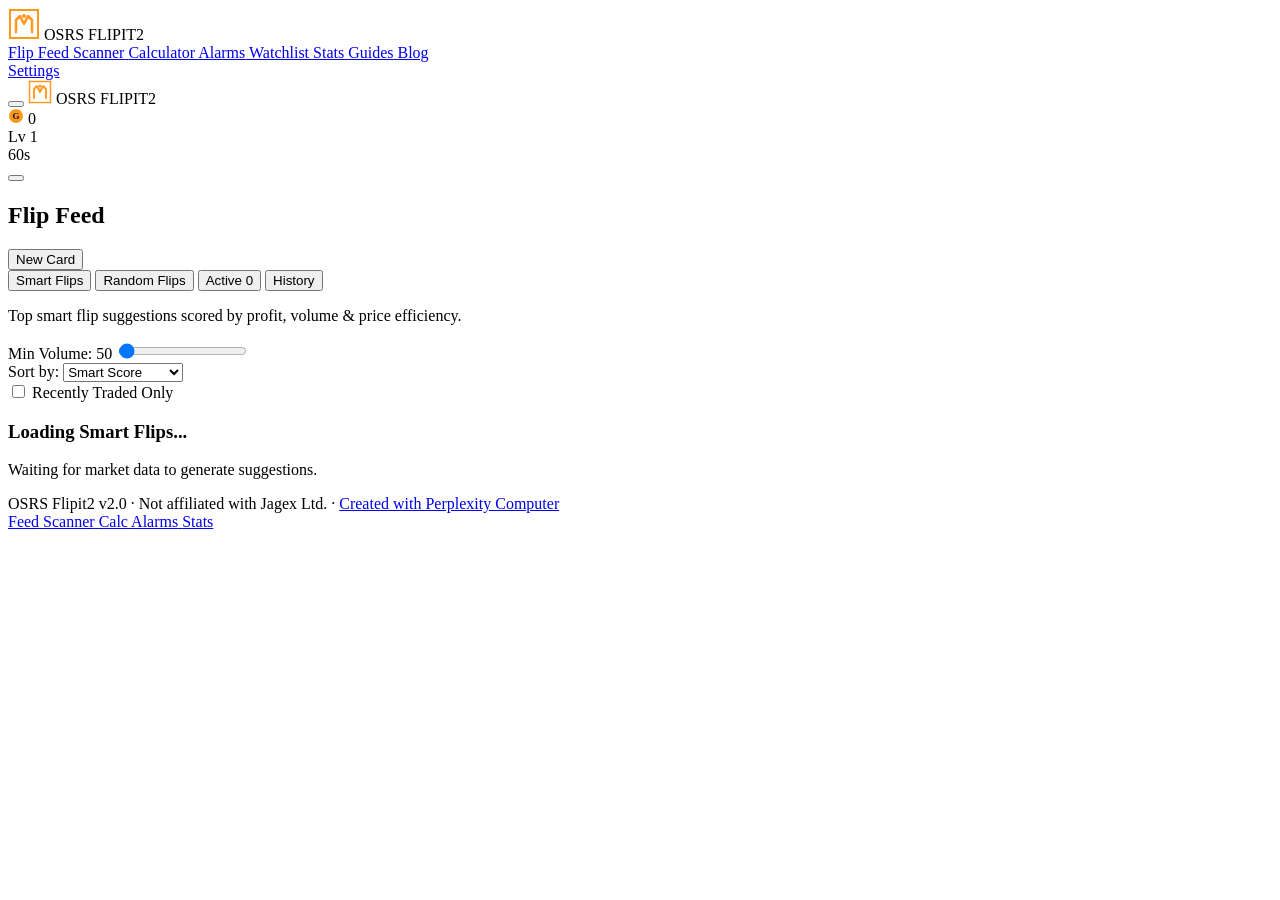
==== web/index.html @ 4b4b4e64 "feat: add Recently Traded filter + plugin/mobile responsive breakpoints (HTML/CSS)" ====
<!DOCTYPE html>
<html lang="en">
<head>
<!--
  ____                _           _ _         
 |  _ \ ___ _ __ _ __| | _____  _(_) |_ _   _ 
 | |_) / _ \ '__| '__| |/ _ \ \/ / | __| | | |
 |  __/  __/ |  | |  | |  __/>  <| | |_| |_| |
 |_|   \___|_|  |_|  |_|\___/_/\_\_|\__|\__, |
                                         |___/ 
  ____                            _            
 / ___|___  _ __ ___  _ __  _   _| |_ ___ _ __ 
| |   / _ \| '_ ` _ \| '_ \| | | | __/ _ \ '__|
| |__| (_) | | | | | | |_) | |_| | ||  __/ |   
 \____\___/|_| |_| |_| .__/ \__,_|\__\___|_|   
                      |_|                        
  Built with Perplexity Computer
  https://www.perplexity.ai/computer
-->
<meta charset="UTF-8">
<meta name="viewport" content="width=device-width, initial-scale=1.0">
<meta name="description" content="OSRS Flipit2 - Grand Exchange Flipping Companion for Old School RuneScape">
<meta name="creator" content="Perplexity Computer">
<title>OSRS Flipit2 — GE Flipping Companion</title>
<link rel="preconnect" href="https://fonts.googleapis.com">
<link rel="preconnect" href="https://fonts.gstatic.com" crossorigin>
<link href="https://fonts.googleapis.com/css2?family=Inter:wght@400;500;600;700&family=Oswald:wght@400;500;600;700&display=swap" rel="stylesheet">
<script src="https://cdn.jsdelivr.net/npm/chart.js@4.4.1/dist/chart.umd.min.js"></script>
<script src="https://unpkg.com/lucide@0.344.0/dist/umd/lucide.js"></script>
<link rel="stylesheet" href="./style.css">
<link rel="stylesheet" href="./new-features.css">
</head>
<body>
<!-- Sidebar -->
<aside class="sidebar" id="sidebar">
  <div class="sidebar-header">
    <svg class="logo-svg" viewBox="0 0 32 32" width="32" height="32" aria-label="OSRS Flipit2 Logo">
      <rect x="2" y="2" width="28" height="28" fill="none" stroke="#ff981f" stroke-width="2"/>
      <path d="M8 24V12l4-4 4 8 4-8 4 4v12" fill="none" stroke="#ff981f" stroke-width="2.5" stroke-linejoin="round" stroke-linecap="round"/>
      <circle cx="16" cy="8" r="2" fill="#ff981f"/>
    </svg>
    <span class="logo-text">OSRS FLIPIT2</span>
  </div>
  <nav class="sidebar-nav" id="sidebarNav">
    <a href="#cards" class="nav-item active" data-page="cards">
      <i data-lucide="clipboard-list"></i><span>Flip Feed</span>
    </a>
    <a href="#scanner" class="nav-item" data-page="scanner">
      <i data-lucide="scan-search"></i><span>Scanner</span>
    </a>
    <a href="#calculator" class="nav-item" data-page="calculator">
      <i data-lucide="calculator"></i><span>Calculator</span>
    </a>
    <a href="#alarms" class="nav-item" data-page="alarms">
      <i data-lucide="bell"></i><span>Alarms</span><span class="alarm-badge" id="alarmBadge" style="display:none">0</span>
    </a>
    <a href="#watchlist" class="nav-item" data-page="watchlist">
      <i data-lucide="star"></i><span>Watchlist</span>
    </a>
    <a href="#stats" class="nav-item" data-page="stats">
      <i data-lucide="bar-chart-3"></i><span>Stats</span>
    </a>
    <a href="#guides" class="nav-item" data-page="guides">
      <i data-lucide="book-open"></i><span>Guides</span>
    </a>
    <a href="#blog" class="nav-item" data-page="blog">
      <i data-lucide="newspaper"></i><span>Blog</span>
    </a>
    <div class="nav-spacer"></div>
    <a href="#settings" class="nav-item" data-page="settings">
      <i data-lucide="settings"></i><span>Settings</span>
    </a>
  </nav>
</aside>

<!-- Overlay for mobile sidebar -->
<div class="sidebar-overlay" id="sidebarOverlay"></div>

<!-- Main Content -->
<div class="main-wrapper">
  <!-- Header -->
  <header class="app-header" id="appHeader">
    <div class="header-left">
      <button class="header-btn sidebar-toggle" id="sidebarToggle" aria-label="Toggle sidebar">
        <i data-lucide="menu"></i>
      </button>
      <svg class="logo-svg-sm" viewBox="0 0 32 32" width="24" height="24" aria-label="Logo">
        <rect x="2" y="2" width="28" height="28" fill="none" stroke="#ff981f" stroke-width="2"/>
        <path d="M8 24V12l4-4 4 8 4-8 4 4v12" fill="none" stroke="#ff981f" stroke-width="2.5" stroke-linejoin="round" stroke-linecap="round"/>
        <circle cx="16" cy="8" r="2" fill="#ff981f"/>
      </svg>
      <span class="header-title">OSRS FLIPIT2</span>
    </div>
    <div class="header-right">
      <div class="gamification-bar">
        <div class="karma-badge" title="Karma Gold">
          <svg viewBox="0 0 16 16" width="16" height="16"><circle cx="8" cy="8" r="7" fill="#ff981f"/><text x="8" y="11" text-anchor="middle" font-size="9" font-weight="bold" fill="#0e0e0e">G</text></svg>
          <span id="headerKarmaGold">0</span>
        </div>
        <div class="level-badge" title="Level">
          <span class="level-label">Lv</span>
          <span id="headerLevel">1</span>
          <div class="mini-exp-bar"><div class="mini-exp-fill" id="headerExpFill" style="width:0%"></div></div>
        </div>
      </div>
      <!-- Pro/Free badge -->
      <div class="tier-badge" id="tierBadge" title="Account tier"></div>
      <div class="api-timer" id="apiTimer" title="Next API refresh">
        <i data-lucide="refresh-cw" class="spin-icon"></i>
        <span id="apiTimerText">60s</span>
      </div>
      <button class="header-btn auth-btn" id="authBtn" title="Account">
        <i data-lucide="user"></i>
      </button>
    </div>
  </header>

  <!-- Page Container -->
  <main class="page-container" id="pageContainer">

    <!-- FLIP FEED PAGE (was Task Cards) -->
    <section class="page" id="page-cards">
      <!-- Auth gate overlay -->
      <div class="feed-auth-gate" id="feedAuthGate" style="display:none">
        <div class="feed-auth-gate-inner">
          <i data-lucide="lock" class="gate-icon"></i>
          <h2>Login to Access Flip Feed</h2>
          <p>Create a free account to see Smart Flips and Random Flips.</p>
          <div class="gate-buttons">
            <button class="btn btn-primary" id="gateLoginBtn"><i data-lucide="log-in"></i> Login</button>
            <button class="btn btn-secondary" id="gateRegisterBtn"><i data-lucide="user-plus"></i> Register</button>
          </div>
          <p class="gate-note">All other features (Scanner, Calculator, Guides, Watchlist, etc.) are available without login.</p>
        </div>
      </div>

      <div class="page-header">
        <h1 class="page-title">Flip Feed</h1>
        <button class="btn btn-primary" id="newCardBtn"><i data-lucide="plus"></i> New Card</button>
      </div>
      <div class="feed-tabs" id="feedTabs">
        <button class="feed-tab active" data-tab="smart"><i data-lucide="sparkles"></i> Smart Flips</button>
        <button class="feed-tab" data-tab="random"><i data-lucide="shuffle"></i> Random Flips</button>
        <button class="feed-tab" data-tab="active"><i data-lucide="zap"></i> Active <span class="feed-tab-count" id="activeTabCount">0</span></button>
        <button class="feed-tab" data-tab="history"><i data-lucide="history"></i> History</button>
      </div>

      <!-- Smart Flips Panel -->
      <div class="feed-panel" id="feedSmart">
        <!-- Free tier usage bar -->
        <div class="free-tier-bar" id="smartFreeTierBar" style="display:none">
          <span id="smartFreeTierText">20/20 free cards remaining today</span>
          <span class="free-tier-refreshes" id="smartFreeRefreshesText"></span>
        </div>
        <div class="feed-panel-header">
          <p class="feed-panel-desc">Top smart flip suggestions scored by profit, volume &amp; price efficiency.</p>
        </div>
        <!-- Smart Flips Filter/Sort Bar -->
        <div class="smart-filter-bar" id="smartFilterBar">
          <div class="smart-filter-group">
            <label class="filter-label">Min Volume: <span id="smartVolumeVal">50</span></label>
            <input type="range" id="smartVolumeSlider" class="range-slider" min="0" max="5000" step="10" value="50">
          </div>
          <div class="smart-filter-group">
            <label class="filter-label">Sort by:</label>
            <select id="smartSortSelect" class="filter-select">
              <option value="score">Smart Score</option>
              <option value="afterTax">Highest Margin</option>
              <option value="roi">Highest ROI</option>
              <option value="volume">Highest Volume</option>
              <option value="buy">Lowest Buy-In</option>
              <option value="recent">Recently Traded</option>
            </select>
          </div>
          <div class="smart-filter-group filter-toggle-group">
            <label class="filter-toggle-label">
              <input type="checkbox" id="smartRecentlyTraded" class="filter-checkbox">
              <span class="filter-toggle-text"><i data-lucide="clock"></i> Recently Traded Only</span>
            </label>
          </div>
        </div>
        <div class="feed-cards-grid" id="smartFlipsGrid">
          <div class="empty-state" id="smartFlipsEmpty">
            <i data-lucide="sparkles" class="empty-icon"></i>
            <h3>Loading Smart Flips...</h3>
            <p>Waiting for market data to generate suggestions.</p>
          </div>
        </div>
        <!-- Free tier upgrade prompt -->
        <div class="upgrade-overlay" id="smartUpgradeOverlay" style="display:none">
          <div class="upgrade-prompt">
            <i data-lucide="lock"></i>
            <h3>Daily Limit Reached</h3>
            <p id="smartUpgradeText">You've viewed all your free cards for today.</p>
            <p class="upgrade-reset-text" id="smartResetText"></p>
            <button class="btn btn-primary" id="smartUpgradeBtn"><i data-lucide="crown"></i> Upgrade to Pro</button>
          </div>
        </div>
      </div>

      <!-- Random Flips Panel -->
      <div class="feed-panel" id="feedRandom" style="display:none">
        <!-- Free tier usage bar -->
        <div class="free-tier-bar" id="randomFreeTierBar" style="display:none">
          <span id="randomFreeTierText">20/20 free cards remaining today</span>
          <span class="free-tier-refreshes" id="randomFreeRefreshesText"></span>
        </div>
        <div class="feed-panel-header">
          <p class="feed-panel-desc">5 random profitable items — try your luck!</p>
          <button class="btn btn-secondary" id="shuffleRandomBtn"><i data-lucide="shuffle"></i> Shuffle</button>
        </div>
        <!-- Random Flips Volume Slider -->
        <div class="smart-filter-bar" id="randomFilterBar">
          <div class="smart-filter-group">
            <label class="filter-label">Min Volume: <span id="randomVolumeVal">0</span></label>
            <input type="range" id="randomVolumeSlider" class="range-slider" min="0" max="5000" step="10" value="0">
          </div>
        </div>
        <div class="feed-cards-grid" id="randomFlipsGrid">
          <div class="empty-state" id="randomFlipsEmpty">
            <i data-lucide="shuffle" class="empty-icon"></i>
            <h3>Loading Random Flips...</h3>
            <p>Waiting for market data.</p>
          </div>
        </div>
        <!-- Free tier upgrade prompt -->
        <div class="upgrade-overlay" id="randomUpgradeOverlay" style="display:none">
          <div class="upgrade-prompt">
            <i data-lucide="lock"></i>
            <h3>Daily Limit Reached</h3>
            <p id="randomUpgradeText">You've viewed all your free cards for today.</p>
            <p class="upgrade-reset-text" id="randomResetText"></p>
            <button class="btn btn-primary" id="randomUpgradeBtn"><i data-lucide="crown"></i> Upgrade to Pro</button>
          </div>
        </div>
      </div>

      <!-- Active Flips Panel -->
      <div class="feed-panel" id="feedActive" style="display:none">
        <div class="filter-bar" id="cardsFilterBar">
          <button class="filter-pill active" data-filter="all">All</button>
          <button class="filter-pill" data-filter="active">Active</button>
          <button class="filter-pill" data-filter="completed">Completed</button>
          <button class="filter-pill" data-filter="expired">Expired</button>
        </div>
        <div class="cards-grid" id="cardsGrid">
          <div class="empty-state" id="cardsEmpty">
            <i data-lucide="clipboard-list" class="empty-icon"></i>
            <h3>No Task Cards Yet</h3>
            <p>Create your first flip task card or pick a Smart Flip suggestion.</p>
            <button class="btn btn-primary" id="newCardBtnEmpty"><i data-lucide="plus"></i> Create Card</button>
          </div>
        </div>
      </div>

      <!-- History Panel -->
      <div class="feed-panel" id="feedHistory" style="display:none">
        <div class="history-summary" id="historySummary">
          <div class="history-kpi">
            <span class="history-kpi-label">Total Profit</span>
            <span class="history-kpi-value profit-text" id="histTotalProfit">0 GP</span>
          </div>
          <div class="history-kpi">
            <span class="history-kpi-label">Flips Done</span>
            <span class="history-kpi-value" id="histFlipsDone">0</span>
          </div>
          <div class="history-kpi">
            <span class="history-kpi-label">Avg ROI</span>
            <span class="history-kpi-value" id="histAvgROI">0%</span>
          </div>
          <div class="history-kpi">
            <span class="history-kpi-label">Total Tax Paid</span>
            <span class="history-kpi-value" id="histTotalTax">0 GP</span>
          </div>
          <div class="history-kpi">
            <span class="history-kpi-label">Best Flip</span>
            <span class="history-kpi-value profit-text" id="histBestFlip">—</span>
          </div>
          <div class="history-kpi">
            <span class="history-kpi-label">Karma Gold Earned</span>
            <span class="history-kpi-value" id="histKarmaGold">0</span>
          </div>
        </div>
        <div class="history-actions-bar">
          <button class="btn btn-danger btn-sm" id="clearHistoryBtn"><i data-lucide="trash-2"></i> Clear History</button>
        </div>
        <div class="history-list" id="historyList">
          <div class="empty-state" id="historyEmpty">
            <i data-lucide="history" class="empty-icon"></i>
            <h3>No History Yet</h3>
            <p>Complete a flip to see it here.</p>
          </div>
        </div>
      </div>
    </section>

    <!-- ITEM DETAIL PAGE (full-page) -->
    <section class="page" id="page-itemdetail" style="display:none">
      <div class="itemdetail-header">
        <button class="btn btn-secondary itemdetail-back" id="itemDetailBackBtn"><i data-lucide="arrow-left"></i> Back</button>
        <div class="itemdetail-title-row">
          <img id="itemDetailPageIcon" src="" alt="" class="itemdetail-icon" onerror="this.style.display='none'">
          <div>
            <h1 class="itemdetail-name" id="itemDetailPageName">Item Name</h1>
            <span class="itemdetail-members-badge" id="itemDetailMembersBadge"></span>
          </div>
        </div>
        <div class="itemdetail-header-actions">
          <div class="refresh-btn-wrap">
            <button class="btn btn-secondary" id="itemDetailRefreshBtn"><i data-lucide="refresh-cw"></i> Refresh</button>
            <span class="refresh-countdown" id="itemDetailRefreshCountdown" style="display:none"></span>
          </div>
        </div>
      </div>

      <div class="itemdetail-body">
        <!-- Key stats grid -->
        <div class="itemdetail-stats-grid" id="itemDetailStatsGrid">
          <div class="itemdetail-stat">
            <span class="itemdetail-stat-label">Best Buy-In</span>
            <span class="itemdetail-stat-value price-buy" id="itemDetailBuy">—</span>
          </div>
          <div class="itemdetail-stat">
            <span class="itemdetail-stat-label">Possible Sell</span>
            <span class="itemdetail-stat-value price-sell" id="itemDetailSell">—</span>
          </div>
          <div class="itemdetail-stat">
            <span class="itemdetail-stat-label">After Tax</span>
            <span class="itemdetail-stat-value" id="itemDetailAfterTax">—</span>
          </div>
          <div class="itemdetail-stat">
            <span class="itemdetail-stat-label">ROI%</span>
            <span class="itemdetail-stat-value" id="itemDetailROI">—</span>
          </div>
          <div class="itemdetail-stat">
            <span class="itemdetail-stat-label">Buy Limit</span>
            <span class="itemdetail-stat-value" id="itemDetailLimit">—</span>
          </div>
          <div class="itemdetail-stat">
            <span class="itemdetail-stat-label">Max Profit</span>
            <span class="itemdetail-stat-value profit-text" id="itemDetailMaxProfit">—</span>
          </div>
          <div class="itemdetail-stat">
            <span class="itemdetail-stat-label">High Alch</span>
            <span class="itemdetail-stat-value" id="itemDetailHighAlch">—</span>
          </div>
          <div class="itemdetail-stat">
            <span class="itemdetail-stat-label">Margin</span>
            <span class="itemdetail-stat-value" id="itemDetailMargin">—</span>
          </div>
        </div>

        <!-- Trend indicators -->
        <div class="itemdetail-trends" id="itemDetailTrends">
          <div class="trend-card">
            <span class="trend-card-label">1-Day Trend</span>
            <span class="trend-card-value" id="itemDetail1dTrend">—</span>
          </div>
          <div class="trend-card">
            <span class="trend-card-label">7-Day Trend</span>
            <span class="trend-card-value" id="itemDetail7dTrend"><span class="text-muted">Loading...</span></span>
          </div>
        </div>

        <!-- Chart -->
        <div class="itemdetail-chart-card card">
          <div class="itemdetail-chart-header">
            <h3>Price History (7 Days)</h3>
            <div class="chart-legend">
              <span class="chart-legend-dot" style="background:#00ff00"></span> Buy
              <span class="chart-legend-dot" style="background:#ff4444; margin-left:12px"></span> Sell
            </div>
          </div>
          <div class="itemdetail-chart-wrap">
            <canvas id="itemDetailChart"></canvas>
          </div>
        </div>

        <!-- Action buttons -->
        <div class="itemdetail-actions">
          <button class="btn btn-primary itemdetail-action-btn" id="itemDetailFlipBtn"><i data-lucide="zap"></i> Flip It</button>
          <button class="btn btn-secondary itemdetail-action-btn" id="itemDetailWatchBtn"><i data-lucide="star"></i> Add to Watchlist</button>
          <button class="btn btn-secondary itemdetail-action-btn" id="itemDetailCalcBtn"><i data-lucide="calculator"></i> Calculator</button>
        </div>
      </div>
    </section>

    <!-- SCANNER PAGE -->
    <section class="page" id="page-scanner" style="display:none">
      <div class="page-header">
        <h1 class="page-title">Market Scanner <span id="scannerItemCount" class="item-count"></span></h1>
      </div>
      <div class="scanner-controls">
        <div class="search-box">
          <i data-lucide="search"></i>
          <input type="text" id="scannerSearch" placeholder="Search items...">
        </div>
        <div class="filter-bar" id="scannerFilterBar">
          <button class="filter-pill active" data-filter="all">All</button>
          <button class="filter-pill" data-filter="best-margins">Best Margins</button>
          <button class="filter-pill" data-filter="high-volume">High Volume</button>
          <button class="filter-pill" data-filter="recently-traded">Recently Traded</button>
          <button class="filter-pill" data-filter="f2p">F2P</button>
          <button class="filter-pill" data-filter="members">Members</button>
        </div>
      </div>
      <div class="table-container">
        <table class="data-table" id="scannerTable">
          <thead>
            <tr>
              <th></th>
              <th class="sortable" data-sort="name">Name <i data-lucide="chevrons-up-down"></i></th>
              <th class="sortable" data-sort="buy">Best Buy-In <i data-lucide="chevrons-up-down"></i></th>
              <th class="sortable" data-sort="sell">Possible Sell <i data-lucide="chevrons-up-down"></i></th>
              <th class="sortable" data-sort="margin">Margin <i data-lucide="chevrons-up-down"></i></th>
              <th class="sortable" data-sort="afterTax">After Tax <i data-lucide="chevrons-up-down"></i></th>
              <th class="sortable" data-sort="roi">ROI% <i data-lucide="chevrons-up-down"></i></th>
              <th class="sortable" data-sort="volume">Volume <i data-lucide="chevrons-up-down"></i></th>
              <th>Actions</th>
            </tr>
          </thead>
          <tbody id="scannerBody">
          </tbody>
        </table>
        <div class="skeleton-loader" id="scannerSkeleton">
          <div class="skeleton-row"></div><div class="skeleton-row"></div><div class="skeleton-row"></div>
          <div class="skeleton-row"></div><div class="skeleton-row"></div><div class="skeleton-row"></div>
          <div class="skeleton-row"></div><div class="skeleton-row"></div><div class="skeleton-row"></div>
          <div class="skeleton-row"></div>
        </div>
      </div>
      <button class="btn btn-secondary load-more" id="scannerLoadMore" style="display:none">Load More</button>
    </section>

    <!-- CALCULATOR PAGE -->
    <section class="page" id="page-calculator" style="display:none">
      <div class="page-header">
        <h1 class="page-title">GE Tax Calculator</h1>
      </div>
      <div class="calc-layout">
        <div class="calc-inputs card">
          <h3>Input</h3>
          <div class="form-group">
            <label>Item Search</label>
            <div class="search-box">
              <i data-lucide="search"></i>
              <input type="text" id="calcItemSearch" placeholder="Search item..." autocomplete="off">
            </div>
            <div class="autocomplete-dropdown" id="calcAutocomplete"></div>
          </div>
          <div class="form-group">
            <label>Buy Price (GP)</label>
            <input type="number" id="calcBuyPrice" placeholder="0" class="form-input">
          </div>
          <div class="form-group">
            <label>Sell Price (GP)</label>
            <input type="number" id="calcSellPrice" placeholder="0" class="form-input">
          </div>
          <div class="form-group">
            <label>Quantity</label>
            <input type="number" id="calcQuantity" placeholder="1" value="1" class="form-input">
          </div>
          <button class="btn btn-primary calc-btn" id="calcBtn">Calculate</button>
        </div>
        <div class="calc-results card" id="calcResults">
          <h3>Results</h3>
          <div class="result-grid">
            <div class="result-item"><span class="result-label">Tax per unit</span><span class="result-value" id="resTaxUnit">—</span></div>
            <div class="result-item"><span class="result-label">Gross margin</span><span class="result-value" id="resGrossMargin">—</span></div>
            <div class="result-item"><span class="result-label">Net profit/unit</span><span class="result-value" id="resNetUnit">—</span></div>
            <div class="result-item"><span class="result-label">Total profit</span><span class="result-value" id="resTotalProfit">—</span></div>
            <div class="result-item"><span class="result-label">Total tax</span><span class="result-value" id="resTotalTax">—</span></div>
            <div class="result-item"><span class="result-label">ROI%</span><span class="result-value" id="resROI">—</span></div>
            <div class="result-item"><span class="result-label">Break-even sell</span><span class="result-value" id="resBreakeven">—</span></div>
            <div class="result-item"><span class="result-label">GE Buy Limit</span><span class="result-value" id="resBuyLimit">—</span></div>
            <div class="result-item"><span class="result-label">Max profit at limit</span><span class="result-value" id="resMaxProfit">—</span></div>
          </div>
        </div>
      </div>
    </section>

    <!-- ALARMS PAGE -->
    <section class="page" id="page-alarms" style="display:none">
      <div class="page-header">
        <h1 class="page-title">Buy Limit Alarms</h1>
        <button class="btn btn-secondary" id="clearAllAlarms">Clear All</button>
      </div>
      <div class="alarms-list" id="alarmsList">
        <div class="empty-state" id="alarmsEmpty">
          <i data-lucide="bell-off" class="empty-icon"></i>
          <h3>No Active Alarms</h3>
          <p>Set a buy limit alarm on any Task Card to track when you can flip again.</p>
        </div>
      </div>
    </section>

    <!-- WATCHLIST PAGE -->
    <section class="page" id="page-watchlist" style="display:none">
      <div class="page-header">
        <h1 class="page-title">Watchlist</h1>
        <button class="btn btn-primary" id="addWatchlistBtn"><i data-lucide="plus"></i> Add Item</button>
      </div>
      <div class="watchlist-grid" id="watchlistGrid">
        <div class="empty-state" id="watchlistEmpty">
          <i data-lucide="star" class="empty-icon"></i>
          <h3>Watchlist Empty</h3>
          <p>Add items from the Scanner to track their prices.</p>
        </div>
      </div>
    </section>

    <!-- STATS PAGE -->
    <section class="page" id="page-stats" style="display:none">
      <div class="page-header">
        <h1 class="page-title">Stats &amp; Gamification</h1>
      </div>
      <div class="stats-kpi-grid" id="statsKPIs">
        <div class="kpi-card">
          <span class="kpi-label">Total Profit</span>
          <span class="kpi-value" id="statTotalProfit">0 GP</span>
        </div>
        <div class="kpi-card">
          <span class="kpi-label">Avg ROI</span>
          <span class="kpi-value" id="statAvgROI">0%</span>
        </div>
        <div class="kpi-card">
          <span class="kpi-label">Flips Done</span>
          <span class="kpi-value" id="statFlipsDone">0</span>
        </div>
        <div class="kpi-card">
          <span class="kpi-label">Tax Paid</span>
          <span class="kpi-value" id="statTaxPaid">0 GP</span>
        </div>
        <div class="kpi-card">
          <span class="kpi-label">Session Time</span>
          <span class="kpi-value" id="statSessionTime">0m</span>
        </div>
        <div class="kpi-card">
          <span class="kpi-label">Profit/Hour</span>
          <span class="kpi-value" id="statProfitHour">0 GP</span>
        </div>
      </div>
      <div class="stats-gamification">
        <div class="card gamification-card">
          <h3>Gamification</h3>
          <div class="gamification-stats">
            <div class="gami-stat">
              <svg viewBox="0 0 16 16" width="24" height="24"><circle cx="8" cy="8" r="7" fill="#ff981f"/><text x="8" y="11" text-anchor="middle" font-size="9" font-weight="bold" fill="#0e0e0e">G</text></svg>
              <div>
                <span class="gami-label">Karma Gold</span>
                <span class="gami-value" id="statKarmaGold">0</span>
              </div>
            </div>
            <div class="gami-stat">
              <i data-lucide="swords" class="gami-icon"></i>
              <div>
                <span class="gami-label">Level</span>
                <span class="gami-value" id="statLevel">1 — Novice</span>
              </div>
            </div>
            <div class="gami-stat">
              <i data-lucide="sparkles" class="gami-icon"></i>
              <div>
                <span class="gami-label">Total EXP</span>
                <span class="gami-value" id="statTotalExp">0</span>
              </div>
            </div>
            <div class="gami-stat">
              <i data-lucide="check-square" class="gami-icon"></i>
              <div>
                <span class="gami-label">Cards Completed</span>
                <span class="gami-value" id="statCardsCompleted">0</span>
              </div>
            </div>
          </div>
          <div class="exp-bar-large">
            <div class="exp-bar-label">EXP to next level: <span id="statExpNext">200</span></div>
            <div class="exp-bar-track"><div class="exp-bar-fill" id="statExpFill" style="width:0%"></div></div>
          </div>
        </div>
      </div>
      <div class="stats-chart-section card">
        <h3>Profit Over Time</h3>
        <canvas id="profitChart" height="250"></canvas>
      </div>
    </section>

    <!-- GUIDES PAGE -->
    <section class="page" id="page-guides" style="display:none">
      <div class="page-header">
        <h1 class="page-title">Flipping Guides</h1>
      </div>
      <div class="guides-tabs">
        <button class="filter-pill active" data-guide="101">Flipping 101</button>
        <button class="filter-pill" data-guide="first">Your First Flip</button>
        <button class="filter-pill" data-guide="limits">Buy Limits</button>
        <button class="filter-pill" data-guide="advanced">Advanced Tips</button>
      </div>
      <div class="guide-content card" id="guideContent"></div>
    </section>

    <!-- BLOG PAGE -->
    <section class="page" id="page-blog" style="display:none">
      <div class="page-header">
        <h1 class="page-title">Blog</h1>
      </div>
      <div class="blog-list" id="blogList">
        <div class="empty-state" id="blogEmpty">
          <i data-lucide="newspaper" class="empty-icon"></i>
          <h3>No Posts Yet</h3>
          <p>Check back soon for flipping tips and market analysis.</p>
        </div>
      </div>
      <div class="blog-post-view" id="blogPostView" style="display:none">
        <button class="btn btn-secondary blog-back" id="blogBackBtn"><i data-lucide="arrow-left"></i> Back</button>
        <article class="blog-article card" id="blogArticle"></article>
      </div>
    </section>

    <!-- ADMIN PAGE -->
    <section class="page" id="page-admin" style="display:none">
      <div class="page-header">
        <h1 class="page-title">Admin Dashboard</h1>
      </div>
      <div class="admin-auth" id="adminAuth">
        <div class="card admin-login-card">
          <h3>Admin Access</h3>
          <div class="form-group">
            <label>Password</label>
            <input type="password" id="adminPassword" class="form-input" placeholder="Enter admin password">
          </div>
          <button class="btn btn-primary" id="adminLoginBtn">Login</button>
          <p class="admin-error" id="adminError" style="display:none">Incorrect password.</p>
        </div>
      </div>
      <div class="admin-panel" id="adminPanel" style="display:none">
        <!-- Free Tier Config -->
        <div class="card admin-editor" style="margin-bottom:24px">
          <h3>Free Tier Config</h3>
          <div class="admin-freetier-grid">
            <div class="form-group">
              <label>Daily Card Limit (free users)</label>
              <input type="number" id="adminDailyLimit" class="form-input" value="20" min="1" max="1000">
            </div>
            <div class="form-group">
              <label>Refreshes per Window</label>
              <input type="number" id="adminRefreshesPerWindow" class="form-input" value="2" min="1" max="100">
            </div>
            <div class="form-group">
              <label>Refresh Window (hours)</label>
              <input type="number" id="adminRefreshWindowHours" class="form-input" value="4" min="1" max="24">
            </div>
          </div>
          <button class="btn btn-primary" id="adminSaveFreeTierBtn"><i data-lucide="save"></i> Save Config</button>
        </div>
        <div class="admin-editor card">
          <h3>Blog Post Editor</h3>
          <div class="form-group">
            <label>Title</label>
            <input type="text" id="adminPostTitle" class="form-input" placeholder="Post title...">
          </div>
          <div class="admin-editor-layout">
            <div class="form-group admin-textarea-group">
              <label>Markdown Content</label>
              <textarea id="adminPostContent" class="form-textarea" placeholder="Write your post in Markdown..."></textarea>
            </div>
            <div class="form-group admin-preview-group">
              <label>Preview</label>
              <div class="admin-preview card" id="adminPreview"></div>
            </div>
          </div>
          <div class="admin-actions">
            <button class="btn btn-primary" id="adminPublishBtn"><i data-lucide="send"></i> Publish</button>
            <button class="btn btn-secondary" id="adminClearBtn">Clear</button>
          </div>
        </div>
        <div class="admin-posts card">
          <h3>Published Posts</h3>
          <div id="adminPostsList"></div>
        </div>
      </div>
    </section>

    <!-- SETTINGS PAGE -->
    <section class="page" id="page-settings" style="display:none">
      <div class="page-header">
        <h1 class="page-title">Settings</h1>
      </div>
      <div class="settings-sections">
        <div class="card settings-section">
          <h3>Profile</h3>
          <div class="form-group">
            <label>Display Name</label>
            <input type="text" id="settingsName" class="form-input" placeholder="Adventurer">
          </div>
        </div>
        <div class="card settings-section">
          <h3>RuneLite Integration</h3>
          <div class="form-group">
            <label>API Key</label>
            <div class="api-key-row">
              <input type="text" id="settingsApiKey" class="form-input" readonly placeholder="Click Generate">
              <button class="btn btn-secondary" id="generateApiKey">Generate</button>
            </div>
          </div>
        </div>
        <div class="card settings-section">
          <h3>Gamification</h3>
          <div class="settings-info-grid">
            <span>Karma Gold:</span><span id="settingsKarma">0</span>
            <span>Total EXP:</span><span id="settingsExp">0</span>
            <span>Level:</span><span id="settingsLevel">1 — Novice</span>
          </div>
        </div>
        <div class="card settings-section">
          <h3>Appearance</h3>
          <p class="text-muted">RuneScape dark theme — always on. The way Gielinor was meant to be seen.</p>
        </div>
        <div class="card settings-section">
          <h3>Data</h3>
          <div class="settings-btn-row">
            <button class="btn btn-secondary" id="exportJsonBtn">Export JSON</button>
            <button class="btn btn-secondary" id="exportCsvBtn">Export CSV</button>
            <button class="btn btn-secondary" id="importBtn">Import</button>
            <button class="btn btn-danger" id="clearAllBtn">Clear All</button>
          </div>
          <input type="file" id="importFileInput" style="display:none" accept=".json">
        </div>
        <div class="card settings-section">
          <h3>About</h3>
          <p class="text-muted">OSRS Flipit2 v2.0 — Grand Exchange Flipping Companion</p>
        </div>
      </div>
    </section>
  </main>

  <!-- Footer -->
  <footer class="app-footer">
    OSRS Flipit2 v2.0 · Not affiliated with Jagex Ltd. · <a href="https://www.perplexity.ai/computer" target="_blank" rel="noopener noreferrer">Created with Perplexity Computer</a>
  </footer>
</div>

<!-- MODALS -->

<!-- New Card Modal -->
<div class="modal-overlay" id="newCardModal" style="display:none">
  <div class="modal">
    <div class="modal-header">
      <h2>New Task Card</h2>
      <button class="modal-close" id="closeNewCardModal"><i data-lucide="x"></i></button>
    </div>
    <div class="modal-body">
      <div class="form-group">
        <label>Item Search</label>
        <div class="search-box">
          <i data-lucide="search"></i>
          <input type="text" id="cardItemSearch" placeholder="Search item..." autocomplete="off">
        </div>
        <div class="autocomplete-dropdown" id="cardAutocomplete"></div>
      </div>
      <div class="modal-item-info" id="cardItemInfo" style="display:none">
        <img id="cardItemIcon" src="" alt="" class="item-icon-lg">
        <div>
          <div class="item-name-lg" id="cardItemName"></div>
          <div class="item-limit-info" id="cardItemLimit"></div>
        </div>
      </div>
      <div class="form-row">
        <div class="form-group">
          <label>Buy Price (GP)</label>
          <input type="number" id="cardBuyPrice" class="form-input" placeholder="0">
        </div>
        <div class="form-group">
          <label>Sell Price (GP)</label>
          <input type="number" id="cardSellPrice" class="form-input" placeholder="0">
        </div>
      </div>
      <div class="form-row">
        <div class="form-group">
          <label>Quantity</label>
          <input type="number" id="cardQuantity" class="form-input" placeholder="1" value="1">
        </div>
        <div class="form-group">
          <label>Timer</label>
          <select id="cardTimer" class="form-input">
            <option value="15">15 minutes</option>
            <option value="30" selected>30 minutes</option>
            <option value="60">1 hour</option>
            <option value="120">2 hours</option>
            <option value="240">4 hours</option>
            <option value="custom">Custom</option>
          </select>
        </div>
      </div>
      <div class="form-group" id="customTimerGroup" style="display:none">
        <label>Custom Timer (minutes)</label>
        <input type="number" id="cardCustomTimer" class="form-input" placeholder="60">
      </div>
      <div class="card-preview-stats">
        <div class="preview-stat"><span>Gold Needed:</span><span id="cardGoldNeeded">0 GP</span></div>
        <div class="preview-stat"><span>Est. Profit (after tax):</span><span id="cardEstProfit" class="profit-text">0 GP</span></div>
        <div class="preview-stat"><span>ROI:</span><span id="cardEstROI">0%</span></div>
      </div>
    </div>
    <div class="modal-footer">
      <button class="btn btn-secondary" id="cancelNewCard">Cancel</button>
      <button class="btn btn-primary" id="createCardBtn">Create Card</button>
    </div>
  </div>
</div>

<!-- Watchlist Add Modal -->
<div class="modal-overlay" id="watchlistModal" style="display:none">
  <div class="modal">
    <div class="modal-header">
      <h2>Add to Watchlist</h2>
      <button class="modal-close" id="closeWatchlistModal"><i data-lucide="x"></i></button>
    </div>
    <div class="modal-body">
      <div class="form-group">
        <label>Item Search</label>
        <div class="search-box">
          <i data-lucide="search"></i>
          <input type="text" id="watchlistItemSearch" placeholder="Search item..." autocomplete="off">
        </div>
        <div class="autocomplete-dropdown" id="watchlistAutocomplete"></div>
      </div>
    </div>
    <div class="modal-footer">
      <button class="btn btn-secondary" id="cancelWatchlist">Cancel</button>
      <button class="btn btn-primary" id="addWatchlistConfirm">Add</button>
    </div>
  </div>
</div>

<!-- Auth Modal -->
<div class="modal-overlay" id="authModal" style="display:none">
  <div class="modal">
    <div class="modal-header">
      <h2 id="authModalTitle">Login</h2>
      <button class="modal-close" id="closeAuthModal"><i data-lucide="x"></i></button>
    </div>
    <div class="modal-body">
      <div class="auth-tabs">
        <button class="filter-pill active" id="authLoginTab">Login</button>
        <button class="filter-pill" id="authRegisterTab">Register</button>
      </div>
      <div id="authLoginForm">
        <div class="form-group">
          <label>Username</label>
          <input type="text" id="loginUsername" class="form-input" placeholder="Username">
        </div>
        <div class="form-group">
          <label>Password</label>
          <input type="password" id="loginPassword" class="form-input" placeholder="Password">
        </div>
        <button class="btn btn-primary auth-submit" id="loginBtn">Login</button>
      </div>
      <div id="authRegisterForm" style="display:none">
        <div class="form-group">
          <label>Username</label>
          <input type="text" id="registerUsername" class="form-input" placeholder="Username">
        </div>
        <div class="form-group">
          <label>Password</label>
          <input type="password" id="registerPassword" class="form-input" placeholder="Password">
        </div>
        <button class="btn btn-primary auth-submit" id="registerBtn">Register</button>
      </div>
      <div class="auth-divider"><span>or</span></div>
      <button class="btn btn-secondary auth-guest" id="guestBtn">Continue as Guest</button>
    </div>
  </div>
</div>

<!-- Toast Container -->
<div class="toast-container" id="toastContainer"></div>

<!-- Mobile Bottom Nav -->
<nav class="mobile-nav" id="mobileNav">
  <a href="#cards" class="mobile-nav-item active" data-page="cards">
    <i data-lucide="clipboard-list"></i><span>Feed</span>
  </a>
  <a href="#scanner" class="mobile-nav-item" data-page="scanner">
    <i data-lucide="scan-search"></i><span>Scanner</span>
  </a>
  <a href="#calculator" class="mobile-nav-item" data-page="calculator">
    <i data-lucide="calculator"></i><span>Calc</span>
  </a>
  <a href="#alarms" class="mobile-nav-item" data-page="alarms">
    <i data-lucide="bell"></i><span>Alarms</span>
    <span class="alarm-badge mobile-alarm-badge" id="mobileAlarmBadge" style="display:none">0</span>
  </a>
  <a href="#stats" class="mobile-nav-item" data-page="stats">
    <i data-lucide="bar-chart-3"></i><span>Stats</span>
  </a>
</nav>

<script src="./app.js"></script>
</body>
</html>
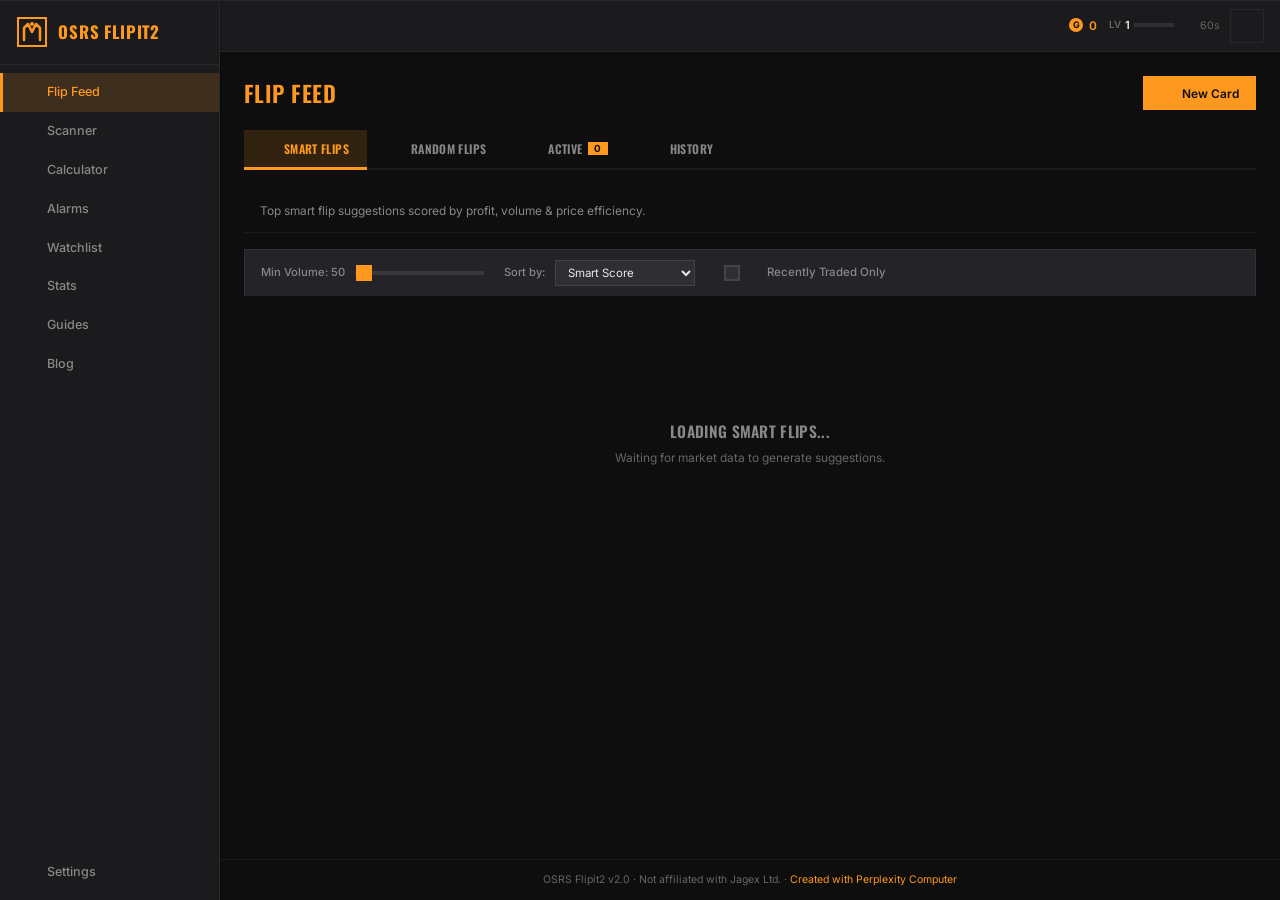
==== commit 6b5de5d1: "feat: add Recently Traded filter + plugin/mobile responsive breakpoints" ====
--- a/web/index.html
+++ b/web/index.html
@@ -4,7 +4,7 @@
 <!--
   ____                _           _ _         
  |  _ \ ___ _ __ _ __| | _____  _(_) |_ _   _ 
- | |_) / _ \ '__| '__| |/ _ \ \/ / | __| | | |
+ | |_) / _ \/ '__| '__| |/ _ \ \/ / | __| | | |
  |  __/  __/ |  | |  | |  __/>  <| | |_| |_| |
  |_|   \___|_|  |_|  |_|\___/_/\_\_|\__|\__, |
                                          |___/ 
--- a/web/style.css
+++ b/web/style.css
@@ -0,0 +1,1791 @@
+/* OSRS Flipit2 — Complete Stylesheet */
+/* OSRS RuneLite Dark Theme */
+
+/* ========== RESET & BASE ========== */
+*, *::before, *::after { box-sizing: border-box; margin: 0; padding: 0; }
+
+:root {
+  --bg: #0e0e0e;
+  --surface: #1b1b1e;
+  --surface-2: #242428;
+  --surface-3: #2e2e33;
+  --surface-4: #38383e;
+  --gold: #ff981f;
+  --gold-dim: #cc7a19;
+  --gold-glow: rgba(255, 152, 31, 0.15);
+  --green: #00ff00;
+  --green-dim: #00cc00;
+  --red: #ff4444;
+  --red-dim: #cc3636;
+  --blue: #5dadec;
+  --cyan: #00d4ff;
+  --cyan-glow: rgba(0, 212, 255, 0.15);
+  --text: #b5b5b5;
+  --text-muted: #888888;
+  --text-bright: #e8e8e8;
+  --text-dim: #666666;
+  --border: rgba(255,255,255,0.06);
+  --border-strong: rgba(255,255,255,0.1);
+  --shadow-bevel: inset 0 1px 0 rgba(255,255,255,0.05), 0 1px 3px rgba(0,0,0,0.3);
+  --shadow-card: inset 0 1px 0 rgba(255,255,255,0.05), 0 2px 8px rgba(0,0,0,0.4);
+  --shadow-modal: 0 8px 32px rgba(0,0,0,0.6);
+  --radius: 0px;
+  --sidebar-w: 220px;
+  --header-h: 52px;
+  --mobile-nav-h: 56px;
+  --font-body: 'Inter', system-ui, -apple-system, sans-serif;
+  --font-display: 'Oswald', 'Inter', system-ui, sans-serif;
+  --transition: 180ms ease;
+}
+
+html {
+  font-size: 14px;
+  -webkit-font-smoothing: antialiased;
+  -moz-osx-font-smoothing: grayscale;
+}
+
+body {
+  font-family: var(--font-body);
+  background: var(--bg);
+  color: var(--text);
+  line-height: 1.5;
+  overflow: hidden;
+  height: 100vh;
+  display: flex;
+}
+
+a { color: var(--gold); text-decoration: none; }
+a:hover { color: var(--text-bright); }
+
+img { max-width: 100%; display: block; }
+
+input, select, textarea, button { font-family: inherit; font-size: inherit; }
+
+h1, h2, h3, h4 {
+  font-family: var(--font-display);
+  color: var(--text-bright);
+  font-weight: 600;
+  text-transform: uppercase;
+  letter-spacing: 0.02em;
+}
+
+.text-muted { color: var(--text-muted); }
+.profit-text { color: var(--green); }
+.loss-text { color: var(--red); }
+
+/* ========== SCROLLBAR ========== */
+::-webkit-scrollbar { width: 6px; height: 6px; }
+::-webkit-scrollbar-track { background: var(--surface); }
+::-webkit-scrollbar-thumb { background: var(--surface-3); border-radius: 0; }
+::-webkit-scrollbar-thumb:hover { background: var(--surface-4); }
+
+/* ========== SIDEBAR ========== */
+.sidebar {
+  width: var(--sidebar-w);
+  height: 100vh;
+  background: var(--surface);
+  border-right: 1px solid var(--border);
+  display: flex;
+  flex-direction: column;
+  flex-shrink: 0;
+  z-index: 100;
+  box-shadow: var(--shadow-bevel);
+  overflow-y: auto;
+}
+
+.sidebar-header {
+  padding: 16px;
+  display: flex;
+  align-items: center;
+  gap: 10px;
+  border-bottom: 1px solid var(--border);
+}
+
+.logo-text {
+  font-family: var(--font-display);
+  font-size: 1.2rem;
+  font-weight: 700;
+  color: var(--gold);
+  text-transform: uppercase;
+  letter-spacing: 0.05em;
+}
+
+.sidebar-nav {
+  flex: 1;
+  display: flex;
+  flex-direction: column;
+  padding: 8px 0;
+}
+
+.nav-item {
+  display: flex;
+  align-items: center;
+  gap: 10px;
+  padding: 10px 16px;
+  color: var(--text-muted);
+  font-size: 0.9rem;
+  font-weight: 500;
+  transition: all var(--transition);
+  border-left: 3px solid transparent;
+  position: relative;
+}
+
+.nav-item:hover {
+  color: var(--text-bright);
+  background: var(--surface-2);
+}
+
+.nav-item.active {
+  color: var(--gold);
+  background: var(--gold-glow);
+  border-left-color: var(--gold);
+}
+
+.nav-item svg, .nav-item i { width: 18px; height: 18px; flex-shrink: 0; }
+
+.nav-spacer { flex: 1; }
+
+.alarm-badge {
+  background: var(--red);
+  color: #fff;
+  font-size: 0.7rem;
+  font-weight: 700;
+  padding: 1px 5px;
+  border-radius: 0;
+  margin-left: auto;
+  min-width: 18px;
+  text-align: center;
+}
+
+.sidebar-overlay {
+  display: none;
+  position: fixed;
+  inset: 0;
+  background: rgba(0,0,0,0.6);
+  z-index: 99;
+}
+
+/* ========== MAIN WRAPPER ========== */
+.main-wrapper {
+  flex: 1;
+  display: flex;
+  flex-direction: column;
+  height: 100vh;
+  overflow: hidden;
+  min-width: 0;
+}
+
+/* ========== HEADER ========== */
+.app-header {
+  height: var(--header-h);
+  background: var(--surface);
+  border-bottom: 1px solid var(--border);
+  display: flex;
+  align-items: center;
+  justify-content: space-between;
+  padding: 0 16px;
+  flex-shrink: 0;
+  box-shadow: var(--shadow-bevel);
+  z-index: 50;
+}
+
+.header-left {
+  display: flex;
+  align-items: center;
+  gap: 10px;
+}
+
+.header-title {
+  font-family: var(--font-display);
+  font-size: 1.1rem;
+  font-weight: 700;
+  color: var(--gold);
+  text-transform: uppercase;
+  letter-spacing: 0.05em;
+  display: none;
+}
+
+.logo-svg-sm { display: none; }
+
+.header-right {
+  display: flex;
+  align-items: center;
+  gap: 12px;
+}
+
+.header-btn {
+  background: none;
+  border: 1px solid var(--border);
+  color: var(--text-muted);
+  width: 34px;
+  height: 34px;
+  display: flex;
+  align-items: center;
+  justify-content: center;
+  cursor: pointer;
+  transition: all var(--transition);
+  border-radius: var(--radius);
+}
+
+.header-btn:hover { color: var(--text-bright); border-color: var(--border-strong); background: var(--surface-2); }
+
+.header-btn svg, .header-btn i { width: 18px; height: 18px; }
+
+.sidebar-toggle { display: none; }
+
+.gamification-bar {
+  display: flex;
+  align-items: center;
+  gap: 12px;
+}
+
+.karma-badge {
+  display: flex;
+  align-items: center;
+  gap: 5px;
+  font-size: 0.85rem;
+  font-weight: 600;
+  color: var(--gold);
+}
+
+.level-badge {
+  display: flex;
+  align-items: center;
+  gap: 4px;
+  font-size: 0.8rem;
+  color: var(--text-muted);
+  position: relative;
+}
+
+.level-label {
+  font-weight: 600;
+  color: var(--text-dim);
+  font-size: 0.7rem;
+  text-transform: uppercase;
+}
+
+.level-badge > span:last-of-type { color: var(--text-bright); font-weight: 600; }
+
+.mini-exp-bar {
+  width: 40px;
+  height: 4px;
+  background: var(--surface-3);
+  overflow: hidden;
+  border-radius: 0;
+}
+
+.mini-exp-fill {
+  height: 100%;
+  background: var(--gold);
+  transition: width 0.5s ease;
+}
+
+.api-timer {
+  display: flex;
+  align-items: center;
+  gap: 4px;
+  font-size: 0.75rem;
+  color: var(--text-dim);
+}
+
+.api-timer svg, .api-timer i { width: 12px; height: 12px; }
+
+.spin-icon { animation: spin 2s linear infinite; }
+@keyframes spin { to { transform: rotate(360deg); } }
+
+/* ========== PAGE CONTAINER ========== */
+.page-container {
+  flex: 1;
+  overflow-y: auto;
+  overscroll-behavior: contain;
+  padding: 24px;
+}
+
+.page { animation: fadeIn 0.2s ease; }
+@keyframes fadeIn { from { opacity: 0; } to { opacity: 1; } }
+
+.page-header {
+  display: flex;
+  align-items: center;
+  justify-content: space-between;
+  margin-bottom: 20px;
+  flex-wrap: wrap;
+  gap: 12px;
+}
+
+.page-title {
+  font-size: 1.6rem;
+  color: var(--gold);
+}
+
+.item-count {
+  font-size: 0.9rem;
+  color: var(--text-muted);
+  font-weight: 400;
+}
+
+/* ========== BUTTONS ========== */
+.btn {
+  display: inline-flex;
+  align-items: center;
+  gap: 6px;
+  padding: 8px 16px;
+  font-size: 0.85rem;
+  font-weight: 600;
+  border: 1px solid var(--border);
+  cursor: pointer;
+  transition: all var(--transition);
+  border-radius: var(--radius);
+  white-space: nowrap;
+}
+
+.btn svg, .btn i { width: 16px; height: 16px; }
+
+.btn-primary {
+  background: var(--gold);
+  color: #0e0e0e;
+  border-color: var(--gold);
+}
+.btn-primary:hover { background: var(--gold-dim); border-color: var(--gold-dim); }
+
+.btn-secondary {
+  background: var(--surface-2);
+  color: var(--text);
+  border-color: var(--border-strong);
+}
+.btn-secondary:hover { background: var(--surface-3); color: var(--text-bright); }
+
+.btn-danger {
+  background: var(--red-dim);
+  color: #fff;
+  border-color: var(--red);
+}
+.btn-danger:hover { background: var(--red); }
+
+.btn-sm { padding: 4px 10px; font-size: 0.78rem; }
+
+.btn-icon {
+  width: 30px;
+  height: 30px;
+  padding: 0;
+  display: inline-flex;
+  align-items: center;
+  justify-content: center;
+  background: var(--surface-2);
+  border: 1px solid var(--border);
+  color: var(--text-muted);
+  cursor: pointer;
+  transition: all var(--transition);
+  border-radius: var(--radius);
+}
+.btn-icon:hover { color: var(--text-bright); background: var(--surface-3); }
+.btn-icon svg { width: 16px; height: 16px; }
+
+/* ========== CARDS ========== */
+.card {
+  background: var(--surface);
+  border: 1px solid var(--border);
+  box-shadow: var(--shadow-card);
+  padding: 20px;
+  border-radius: var(--radius);
+}
+
+.card h3 {
+  font-size: 1rem;
+  margin-bottom: 16px;
+  color: var(--gold);
+}
+
+/* ========== FILTER PILLS ========== */
+.filter-bar {
+  display: flex;
+  flex-wrap: wrap;
+  gap: 6px;
+  margin-bottom: 16px;
+}
+
+.filter-pill {
+  padding: 6px 14px;
+  font-size: 0.8rem;
+  font-weight: 600;
+  background: var(--surface-2);
+  color: var(--text-muted);
+  border: 1px solid var(--border);
+  cursor: pointer;
+  transition: all var(--transition);
+  border-radius: var(--radius);
+}
+.filter-pill:hover { color: var(--text-bright); background: var(--surface-3); }
+.filter-pill.active { background: var(--gold); color: #0e0e0e; border-color: var(--gold); }
+
+/* ========== FEED TABS ========== */
+.feed-tabs {
+  display: flex;
+  gap: 4px;
+  margin-bottom: 20px;
+  border-bottom: 2px solid var(--border);
+  padding-bottom: 0;
+}
+
+.feed-tab {
+  display: inline-flex;
+  align-items: center;
+  gap: 6px;
+  padding: 10px 18px;
+  font-size: 0.85rem;
+  font-weight: 600;
+  font-family: var(--font-display);
+  text-transform: uppercase;
+  letter-spacing: 0.03em;
+  background: transparent;
+  color: var(--text-muted);
+  border: none;
+  border-bottom: 3px solid transparent;
+  cursor: pointer;
+  transition: all var(--transition);
+  margin-bottom: -2px;
+  white-space: nowrap;
+}
+
+.feed-tab:hover {
+  color: var(--text-bright);
+  background: var(--surface-2);
+}
+
+.feed-tab.active {
+  color: var(--gold);
+  border-bottom-color: var(--gold);
+  background: var(--gold-glow);
+}
+
+.feed-tab svg, .feed-tab i {
+  width: 16px;
+  height: 16px;
+}
+
+.feed-tab-count {
+  font-family: var(--font-body);
+  font-size: 0.7rem;
+  font-weight: 700;
+  background: var(--gold);
+  color: #0e0e0e;
+  padding: 1px 6px;
+  min-width: 18px;
+  text-align: center;
+}
+
+.feed-panel {
+  animation: fadeIn 0.2s ease;
+}
+
+.feed-panel-header {
+  display: flex;
+  align-items: center;
+  justify-content: space-between;
+  margin-bottom: 16px;
+  gap: 12px;
+  flex-wrap: wrap;
+}
+
+.feed-panel-desc {
+  color: var(--text-muted);
+  font-size: 0.85rem;
+}
+
+/* ========== FEED SUGGESTION CARDS ========== */
+.feed-cards-grid {
+  display: grid;
+  grid-template-columns: repeat(auto-fill, minmax(260px, 1fr));
+  gap: 16px;
+}
+
+.feed-card {
+  background: var(--surface);
+  border: 2px solid var(--gold-dim);
+  box-shadow: var(--shadow-card), 0 0 12px var(--gold-glow);
+  padding: 18px;
+  border-radius: var(--radius);
+  position: relative;
+  transition: all var(--transition);
+  min-height: 200px;
+  display: flex;
+  flex-direction: column;
+  cursor: pointer;
+}
+
+.feed-card:hover {
+  border-color: var(--gold);
+  box-shadow: var(--shadow-card), 0 0 24px var(--gold-glow);
+  transform: translateY(-2px);
+}
+
+.feed-card.random-card {
+  border-color: rgba(0, 212, 255, 0.5);
+  box-shadow: var(--shadow-card), 0 0 12px var(--cyan-glow);
+}
+
+.feed-card.random-card:hover {
+  border-color: var(--cyan);
+  box-shadow: var(--shadow-card), 0 0 24px var(--cyan-glow);
+  transform: translateY(-2px);
+}
+
+.feed-card-badge {
+  position: absolute;
+  top: 10px;
+  right: 10px;
+  font-size: 0.65rem;
+  font-weight: 700;
+  text-transform: uppercase;
+  letter-spacing: 0.06em;
+  padding: 3px 8px;
+}
+
+.feed-card-badge.smart-badge {
+  background: var(--gold-glow);
+  color: var(--gold);
+  border: 1px solid var(--gold-dim);
+}
+
+.feed-card-badge.random-badge {
+  background: var(--cyan-glow);
+  color: var(--cyan);
+  border: 1px solid rgba(0, 212, 255, 0.4);
+}
+
+.feed-card-header {
+  display: flex;
+  align-items: center;
+  gap: 12px;
+  margin-bottom: 14px;
+  padding-right: 80px;
+}
+
+.feed-card-icon {
+  width: 40px;
+  height: 40px;
+  image-rendering: pixelated;
+  flex-shrink: 0;
+}
+
+.feed-card-name {
+  font-family: var(--font-display);
+  font-size: 1.1rem;
+  color: var(--text-bright);
+  text-transform: uppercase;
+  letter-spacing: 0.02em;
+  flex: 1;
+  min-width: 0;
+  overflow: hidden;
+  text-overflow: ellipsis;
+  white-space: nowrap;
+}
+
+.feed-card-prices {
+  display: grid;
+  grid-template-columns: repeat(3, 1fr);
+  gap: 8px;
+  margin-bottom: 12px;
+}
+
+.feed-card-stat {
+  display: flex;
+  flex-direction: column;
+  gap: 2px;
+}
+
+.feed-card-stat-label {
+  font-size: 0.68rem;
+  color: var(--text-dim);
+  text-transform: uppercase;
+  letter-spacing: 0.03em;
+}
+
+.feed-card-stat-value {
+  font-size: 0.9rem;
+  font-weight: 600;
+  color: var(--text-bright);
+}
+
+.feed-card-stat-value.positive { color: var(--green); }
+.feed-card-stat-value.negative { color: var(--red); }
+
+.feed-card-profit-row {
+  display: flex;
+  justify-content: space-between;
+  align-items: center;
+  padding: 10px 12px;
+  background: var(--surface-2);
+  border: 1px solid var(--border);
+  margin-bottom: 12px;
+}
+
+.feed-card-profit-label {
+  font-size: 0.75rem;
+  color: var(--text-muted);
+  text-transform: uppercase;
+}
+
+.feed-card-profit-value {
+  font-size: 1.15rem;
+  font-weight: 700;
+  font-family: var(--font-display);
+}
+
+.feed-card-profit-value.positive { color: var(--green); }
+.feed-card-profit-value.negative { color: var(--red); }
+
+.feed-card-meta {
+  display: flex;
+  gap: 16px;
+  font-size: 0.78rem;
+  color: var(--text-muted);
+  margin-bottom: 14px;
+}
+
+.feed-card-meta span {
+  display: flex;
+  align-items: center;
+  gap: 4px;
+}
+
+.feed-card-meta strong {
+  color: var(--text-bright);
+  font-weight: 600;
+}
+
+.feed-card-actions {
+  display: flex;
+  gap: 8px;
+  margin-top: auto;
+}
+
+.feed-card-actions .btn-flip {
+  flex: 1;
+  background: var(--gold);
+  color: #0e0e0e;
+  border-color: var(--gold);
+  font-weight: 700;
+  justify-content: center;
+}
+
+.feed-card-actions .btn-flip:hover {
+  background: var(--gold-dim);
+  border-color: var(--gold-dim);
+}
+
+.feed-card-actions .btn-skip {
+  background: var(--surface-3);
+  color: var(--text-muted);
+  border-color: var(--border);
+}
+
+.feed-card-actions .btn-skip:hover {
+  background: var(--surface-4);
+  color: var(--text-bright);
+}
+
+.feed-card.random-card .btn-flip {
+  background: var(--cyan);
+  border-color: var(--cyan);
+}
+
+.feed-card.random-card .btn-flip:hover {
+  background: #00b8e0;
+  border-color: #00b8e0;
+}
+
+.feed-card-rank {
+  position: absolute;
+  top: -1px;
+  left: -1px;
+  width: 28px;
+  height: 28px;
+  display: flex;
+  align-items: center;
+  justify-content: center;
+  background: var(--gold);
+  color: #0e0e0e;
+  font-size: 0.72rem;
+  font-weight: 800;
+  font-family: var(--font-display);
+  border-radius: 0 0 4px 0;
+}
+
+/* ========== TASK CARDS (Active tab) ========== */
+.cards-grid {
+  display: grid;
+  grid-template-columns: repeat(auto-fill, minmax(300px, 1fr));
+  gap: 16px;
+}
+
+.task-card {
+  background: var(--surface);
+  border: 2px solid var(--gold-dim);
+  box-shadow: var(--shadow-card), 0 0 12px var(--gold-glow);
+  padding: 16px;
+  border-radius: var(--radius);
+  position: relative;
+  transition: all var(--transition);
+}
+.task-card:hover {
+  border-color: var(--gold);
+  box-shadow: var(--shadow-card), 0 0 20px var(--gold-glow);
+}
+
+.task-card.completed {
+  border-color: var(--green-dim);
+  opacity: 0.8;
+}
+.task-card.expired {
+  border-color: var(--red-dim);
+  opacity: 0.7;
+}
+
+.task-card-header {
+  display: flex;
+  align-items: center;
+  gap: 10px;
+  margin-bottom: 12px;
+}
+
+.task-card-icon {
+  width: 36px;
+  height: 36px;
+  image-rendering: pixelated;
+  flex-shrink: 0;
+}
+
+.task-card-title {
+  font-family: var(--font-display);
+  font-size: 1.05rem;
+  color: var(--text-bright);
+  text-transform: uppercase;
+  flex: 1;
+  min-width: 0;
+  overflow: hidden;
+  text-overflow: ellipsis;
+  white-space: nowrap;
+}
+
+.task-card-status {
+  font-size: 0.7rem;
+  font-weight: 700;
+  text-transform: uppercase;
+  padding: 2px 8px;
+  letter-spacing: 0.05em;
+}
+.task-card-status.active { background: var(--gold-glow); color: var(--gold); }
+.task-card-status.completed-status { background: rgba(0,255,0,0.1); color: var(--green); }
+.task-card-status.expired-status { background: rgba(255,68,68,0.1); color: var(--red); }
+
+.task-card-body {
+  display: grid;
+  grid-template-columns: 1fr 1fr;
+  gap: 8px;
+  margin-bottom: 12px;
+}
+
+.task-card-stat {
+  display: flex;
+  flex-direction: column;
+}
+.task-card-stat-label {
+  font-size: 0.7rem;
+  color: var(--text-dim);
+  text-transform: uppercase;
+  letter-spacing: 0.03em;
+}
+.task-card-stat-value {
+  font-size: 0.9rem;
+  font-weight: 600;
+  color: var(--text-bright);
+}
+
+.task-card-profit {
+  grid-column: 1 / -1;
+  display: flex;
+  justify-content: space-between;
+  align-items: center;
+  padding: 8px 10px;
+  background: var(--surface-2);
+  border: 1px solid var(--border);
+  margin-top: 4px;
+}
+
+.task-card-profit-label {
+  font-size: 0.75rem;
+  color: var(--text-muted);
+  text-transform: uppercase;
+}
+.task-card-profit-value {
+  font-size: 1.1rem;
+  font-weight: 700;
+  font-family: var(--font-display);
+}
+.task-card-profit-value.positive { color: var(--green); }
+.task-card-profit-value.negative { color: var(--red); }
+
+.task-card-roi {
+  font-size: 0.8rem;
+  color: var(--text-muted);
+  font-weight: 600;
+}
+
+.task-card-timer {
+  margin-top: 10px;
+}
+.task-card-timer-row {
+  display: flex;
+  justify-content: space-between;
+  align-items: center;
+  font-size: 0.8rem;
+  margin-bottom: 4px;
+}
+.task-card-timer-label { color: var(--text-dim); }
+.task-card-timer-value { color: var(--text-bright); font-weight: 600; font-family: var(--font-body); }
+
+.task-card-progress {
+  width: 100%;
+  height: 6px;
+  background: var(--surface-3);
+  overflow: hidden;
+}
+.task-card-progress-fill {
+  height: 100%;
+  background: var(--gold);
+  transition: width 1s linear;
+}
+.task-card-progress-fill.low { background: var(--red); }
+
+.task-card-xp-badge {
+  position: absolute;
+  top: 8px;
+  right: 8px;
+  font-size: 0.7rem;
+  font-weight: 700;
+  color: var(--gold);
+  background: var(--gold-glow);
+  padding: 2px 6px;
+}
+
+.task-card-actions {
+  display: flex;
+  gap: 6px;
+  margin-top: 10px;
+}
+
+.task-card-actions .btn-icon.alarm-active {
+  color: var(--gold);
+  border-color: var(--gold);
+  background: var(--gold-glow);
+}
+
+.alarm-countdown {
+  font-size: 0.7rem;
+  color: var(--gold);
+  margin-top: 4px;
+  display: flex;
+  align-items: center;
+  gap: 4px;
+}
+
+/* ========== HISTORY PANEL ========== */
+.history-summary {
+  display: grid;
+  grid-template-columns: repeat(auto-fill, minmax(150px, 1fr));
+  gap: 10px;
+  margin-bottom: 16px;
+}
+
+.history-kpi {
+  background: var(--surface);
+  border: 1px solid var(--border);
+  box-shadow: var(--shadow-bevel);
+  padding: 12px;
+  display: flex;
+  flex-direction: column;
+  gap: 4px;
+}
+
+.history-kpi-label {
+  font-size: 0.7rem;
+  color: var(--text-dim);
+  text-transform: uppercase;
+  letter-spacing: 0.04em;
+}
+
+.history-kpi-value {
+  font-size: 1.1rem;
+  font-weight: 700;
+  color: var(--text-bright);
+  font-family: var(--font-display);
+}
+
+.history-actions-bar {
+  display: flex;
+  justify-content: flex-end;
+  margin-bottom: 12px;
+}
+
+.history-list {
+  display: flex;
+  flex-direction: column;
+  gap: 6px;
+  max-height: 600px;
+  overflow-y: auto;
+}
+
+.history-entry {
+  display: flex;
+  align-items: center;
+  gap: 12px;
+  padding: 12px 14px;
+  background: var(--surface);
+  border: 1px solid var(--border);
+  box-shadow: var(--shadow-bevel);
+  transition: all var(--transition);
+}
+
+.history-entry.profit-entry {
+  border-left: 3px solid var(--green);
+}
+
+.history-entry.loss-entry {
+  border-left: 3px solid var(--red);
+}
+
+.history-entry-icon {
+  width: 32px;
+  height: 32px;
+  image-rendering: pixelated;
+  flex-shrink: 0;
+}
+
+.history-entry-info {
+  flex: 1;
+  min-width: 0;
+}
+
+.history-entry-name {
+  font-family: var(--font-display);
+  font-size: 0.9rem;
+  color: var(--text-bright);
+  text-transform: uppercase;
+  overflow: hidden;
+  text-overflow: ellipsis;
+  white-space: nowrap;
+}
+
+.history-entry-details {
+  display: flex;
+  flex-wrap: wrap;
+  gap: 10px;
+  font-size: 0.75rem;
+  color: var(--text-muted);
+  margin-top: 2px;
+}
+
+.history-entry-details span {
+  white-space: nowrap;
+}
+
+.history-entry-profit {
+  font-size: 1rem;
+  font-weight: 700;
+  font-family: var(--font-display);
+  text-align: right;
+  white-space: nowrap;
+}
+
+.history-entry-profit.positive { color: var(--green); }
+.history-entry-profit.negative { color: var(--red); }
+
+.history-entry-right {
+  display: flex;
+  flex-direction: column;
+  align-items: flex-end;
+  gap: 2px;
+  flex-shrink: 0;
+  min-width: 80px;
+}
+
+.history-entry-karma {
+  font-size: 0.7rem;
+  color: var(--gold);
+  font-weight: 600;
+}
+
+.history-entry-time {
+  font-size: 0.7rem;
+  color: var(--text-dim);
+  text-align: right;
+}
+
+/* ========== SCANNER TABLE ========== */
+.scanner-controls {
+  display: flex;
+  flex-direction: column;
+  gap: 12px;
+  margin-bottom: 16px;
+}
+
+.scanner-controls .search-box { max-width: 400px; }
+
+.table-container { overflow-x: auto; }
+
+.data-table {
+  width: 100%;
+  border-collapse: collapse;
+  font-size: 0.85rem;
+}
+
+.data-table thead th {
+  background: var(--surface-2);
+  color: var(--text-muted);
+  font-size: 0.75rem;
+  font-weight: 600;
+  text-transform: uppercase;
+  letter-spacing: 0.04em;
+  padding: 10px 12px;
+  text-align: left;
+  border-bottom: 1px solid var(--border-strong);
+  white-space: nowrap;
+  position: sticky;
+  top: 0;
+  z-index: 10;
+}
+
+.data-table th.sortable {
+  cursor: pointer;
+  user-select: none;
+}
+.data-table th.sortable:hover { color: var(--gold); }
+.data-table th.sortable svg, .data-table th.sortable i { width: 12px; height: 12px; display: inline; vertical-align: middle; margin-left: 2px; }
+
+.data-table tbody tr {
+  border-bottom: 1px solid var(--border);
+  transition: background var(--transition);
+  cursor: pointer;
+}
+.data-table tbody tr:hover { background: var(--surface-2); }
+
+.data-table td {
+  padding: 10px 12px;
+  white-space: nowrap;
+}
+
+.data-table .item-cell {
+  display: flex;
+  align-items: center;
+  gap: 8px;
+}
+.data-table .item-cell img {
+  width: 24px;
+  height: 24px;
+  image-rendering: pixelated;
+}
+.data-table .item-icon-cell { width: 40px; text-align: center; }
+.data-table .item-icon-cell img { width: 28px; height: 28px; image-rendering: pixelated; }
+
+.data-table .price-buy { color: var(--green); }
+.data-table .price-sell { color: var(--red); }
+.data-table .price-margin { font-weight: 600; }
+.data-table .price-margin.positive { color: var(--green); }
+.data-table .price-margin.negative { color: var(--red); }
+.data-table .roi-cell { font-weight: 600; }
+.data-table .roi-cell.positive { color: var(--green); }
+
+.load-more {
+  display: block;
+  margin: 16px auto;
+}
+
+/* Skeleton */
+.skeleton-loader { display: flex; flex-direction: column; gap: 8px; }
+.skeleton-row {
+  height: 44px;
+  background: linear-gradient(90deg, var(--surface-2) 25%, var(--surface-3) 50%, var(--surface-2) 75%);
+  background-size: 200% 100%;
+  animation: shimmer 1.5s infinite;
+}
+@keyframes shimmer { 0% { background-position: 200% 0; } 100% { background-position: -200% 0; } }
+
+/* ========== FORM ELEMENTS ========== */
+.form-group { margin-bottom: 14px; }
+.form-group label {
+  display: block;
+  font-size: 0.8rem;
+  font-weight: 600;
+  color: var(--text-muted);
+  margin-bottom: 4px;
+  text-transform: uppercase;
+  letter-spacing: 0.04em;
+}
+
+.form-input, .form-textarea {
+  width: 100%;
+  padding: 8px 12px;
+  background: var(--surface-2);
+  border: 1px solid var(--border-strong);
+  color: var(--text-bright);
+  font-size: 0.9rem;
+  border-radius: var(--radius);
+  transition: border-color var(--transition);
+}
+.form-input:focus, .form-textarea:focus {
+  outline: none;
+  border-color: var(--gold);
+}
+
+.form-textarea {
+  resize: vertical;
+  min-height: 200px;
+  font-family: monospace;
+}
+
+.form-row {
+  display: grid;
+  grid-template-columns: 1fr 1fr;
+  gap: 12px;
+}
+
+.search-box {
+  position: relative;
+}
+.search-box i, .search-box svg {
+  position: absolute;
+  left: 10px;
+  top: 50%;
+  transform: translateY(-50%);
+  width: 16px;
+  height: 16px;
+  color: var(--text-dim);
+  pointer-events: none;
+}
+.search-box input {
+  width: 100%;
+  padding: 8px 12px 8px 34px;
+  background: var(--surface-2);
+  border: 1px solid var(--border-strong);
+  color: var(--text-bright);
+  font-size: 0.9rem;
+  border-radius: var(--radius);
+  transition: border-color var(--transition);
+}
+.search-box input:focus { outline: none; border-color: var(--gold); }
+
+.autocomplete-dropdown {
+  position: absolute;
+  top: 100%;
+  left: 0;
+  right: 0;
+  background: var(--surface-2);
+  border: 1px solid var(--border-strong);
+  max-height: 200px;
+  overflow-y: auto;
+  z-index: 200;
+  display: none;
+}
+.autocomplete-dropdown.show { display: block; }
+
+.autocomplete-item {
+  display: flex;
+  align-items: center;
+  gap: 8px;
+  padding: 8px 12px;
+  cursor: pointer;
+  transition: background var(--transition);
+  font-size: 0.85rem;
+}
+.autocomplete-item:hover { background: var(--surface-3); }
+.autocomplete-item img { width: 24px; height: 24px; image-rendering: pixelated; }
+
+/* ========== CALCULATOR ========== */
+.calc-layout {
+  display: grid;
+  grid-template-columns: 1fr 1fr;
+  gap: 20px;
+}
+
+.calc-btn { width: 100%; margin-top: 8px; }
+
+.result-grid { display: flex; flex-direction: column; gap: 10px; }
+.result-item {
+  display: flex;
+  justify-content: space-between;
+  align-items: center;
+  padding: 8px 0;
+  border-bottom: 1px solid var(--border);
+}
+.result-label { color: var(--text-muted); font-size: 0.85rem; }
+.result-value { color: var(--text-bright); font-weight: 600; font-size: 0.9rem; }
+
+/* ========== ALARMS ========== */
+.alarms-list { display: flex; flex-direction: column; gap: 10px; }
+
+.alarm-entry {
+  display: flex;
+  align-items: center;
+  gap: 14px;
+  padding: 14px 16px;
+  background: var(--surface);
+  border: 1px solid var(--border);
+  box-shadow: var(--shadow-bevel);
+  transition: all var(--transition);
+}
+
+.alarm-entry.fired {
+  border-color: var(--gold);
+  animation: alarmPulse 1s ease-in-out infinite alternate;
+}
+@keyframes alarmPulse {
+  from { box-shadow: 0 0 0 0 var(--gold-glow); }
+  to { box-shadow: 0 0 16px 4px var(--gold-glow); }
+}
+
+.alarm-entry-icon { width: 32px; height: 32px; image-rendering: pixelated; flex-shrink: 0; }
+.alarm-entry-info { flex: 1; min-width: 0; }
+.alarm-entry-name {
+  font-family: var(--font-display);
+  font-size: 0.95rem;
+  color: var(--text-bright);
+  text-transform: uppercase;
+}
+.alarm-entry-time {
+  font-size: 1.1rem;
+  font-weight: 700;
+  font-family: var(--font-body);
+  color: var(--gold);
+  min-width: 80px;
+  text-align: right;
+}
+.alarm-entry-time.ready { color: var(--green); }
+
+.alarm-entry-progress {
+  width: 100%;
+  height: 4px;
+  background: var(--surface-3);
+  margin-top: 6px;
+}
+.alarm-entry-progress-fill {
+  height: 100%;
+  background: var(--gold);
+  transition: width 1s linear;
+}
+
+.alarm-entry-actions { flex-shrink: 0; }
+
+/* ========== WATCHLIST ========== */
+.watchlist-grid {
+  display: grid;
+  grid-template-columns: repeat(auto-fill, minmax(260px, 1fr));
+  gap: 14px;
+}
+
+.watchlist-card {
+  background: var(--surface);
+  border: 1px solid var(--border);
+  box-shadow: var(--shadow-bevel);
+  padding: 14px;
+  cursor: pointer;
+  transition: all var(--transition);
+}
+.watchlist-card:hover { border-color: var(--gold-dim); background: var(--surface-2); }
+
+.watchlist-card-header {
+  display: flex;
+  align-items: center;
+  gap: 8px;
+  margin-bottom: 10px;
+}
+.watchlist-card-header img { width: 28px; height: 28px; image-rendering: pixelated; }
+.watchlist-card-name {
+  font-family: var(--font-display);
+  color: var(--text-bright);
+  text-transform: uppercase;
+  font-size: 0.9rem;
+  flex: 1;
+}
+.watchlist-card-prices {
+  display: grid;
+  grid-template-columns: 1fr 1fr;
+  gap: 6px;
+  font-size: 0.8rem;
+}
+.watchlist-card-prices span:nth-child(odd) { color: var(--text-dim); }
+
+/* ========== STATS ========== */
+.stats-kpi-grid {
+  display: grid;
+  grid-template-columns: repeat(auto-fill, minmax(160px, 1fr));
+  gap: 12px;
+  margin-bottom: 20px;
+}
+
+.kpi-card {
+  background: var(--surface);
+  border: 1px solid var(--border);
+  box-shadow: var(--shadow-bevel);
+  padding: 14px;
+  display: flex;
+  flex-direction: column;
+  gap: 4px;
+}
+.kpi-label { font-size: 0.75rem; color: var(--text-dim); text-transform: uppercase; letter-spacing: 0.04em; }
+.kpi-value { font-size: 1.2rem; font-weight: 700; color: var(--text-bright); font-family: var(--font-display); }
+
+.stats-gamification { margin-bottom: 20px; }
+
+.gamification-card .gamification-stats {
+  display: grid;
+  grid-template-columns: 1fr 1fr;
+  gap: 14px;
+  margin-bottom: 16px;
+}
+
+.gami-stat {
+  display: flex;
+  align-items: center;
+  gap: 10px;
+}
+.gami-stat svg, .gami-icon { width: 24px; height: 24px; color: var(--gold); flex-shrink: 0; }
+.gami-label { font-size: 0.75rem; color: var(--text-dim); text-transform: uppercase; display: block; }
+.gami-value { font-size: 1rem; font-weight: 600; color: var(--text-bright); display: block; }
+
+.exp-bar-large { margin-top: 8px; }
+.exp-bar-label { font-size: 0.75rem; color: var(--text-dim); margin-bottom: 4px; }
+.exp-bar-track { height: 10px; background: var(--surface-3); }
+.exp-bar-fill { height: 100%; background: linear-gradient(90deg, var(--gold-dim), var(--gold)); transition: width 0.5s ease; }
+
+.stats-chart-section { margin-bottom: 20px; }
+.stats-chart-section canvas { width: 100% !important; }
+
+/* ========== GUIDES ========== */
+.guides-tabs { display: flex; flex-wrap: wrap; gap: 6px; margin-bottom: 16px; }
+
+.guide-content {
+  line-height: 1.7;
+  font-size: 0.9rem;
+}
+.guide-content h2 { font-size: 1.2rem; margin: 20px 0 10px; color: var(--gold); }
+.guide-content h3 { font-size: 1rem; margin: 16px 0 8px; }
+.guide-content p { margin-bottom: 12px; color: var(--text); }
+.guide-content ul, .guide-content ol { margin-bottom: 12px; padding-left: 20px; }
+.guide-content li { margin-bottom: 4px; }
+.guide-content code { background: var(--surface-3); padding: 2px 6px; font-size: 0.85rem; color: var(--gold); }
+.guide-content strong { color: var(--text-bright); }
+
+/* ========== BLOG ========== */
+.blog-list { display: flex; flex-direction: column; gap: 14px; }
+
+.blog-card {
+  background: var(--surface);
+  border: 1px solid var(--border);
+  box-shadow: var(--shadow-bevel);
+  padding: 18px;
+  cursor: pointer;
+  transition: all var(--transition);
+}
+.blog-card:hover { border-color: var(--gold-dim); background: var(--surface-2); }
+
+.blog-card-title {
+  font-family: var(--font-display);
+  font-size: 1.1rem;
+  color: var(--text-bright);
+  text-transform: uppercase;
+  margin-bottom: 4px;
+}
+.blog-card-date { font-size: 0.75rem; color: var(--text-dim); margin-bottom: 8px; }
+.blog-card-excerpt { font-size: 0.85rem; color: var(--text-muted); }
+
+.blog-back { margin-bottom: 16px; }
+
+.blog-article h1 { font-size: 1.4rem; color: var(--gold); margin-bottom: 4px; }
+.blog-article .blog-article-date { font-size: 0.8rem; color: var(--text-dim); margin-bottom: 16px; }
+.blog-article h2 { font-size: 1.1rem; margin: 16px 0 8px; color: var(--gold); }
+.blog-article h3 { font-size: 1rem; margin: 12px 0 6px; }
+.blog-article p { margin-bottom: 10px; line-height: 1.65; }
+.blog-article ul, .blog-article ol { margin-bottom: 10px; padding-left: 20px; }
+.blog-article li { margin-bottom: 4px; }
+.blog-article code { background: var(--surface-3); padding: 2px 6px; font-size: 0.85rem; color: var(--gold); }
+.blog-article pre { background: var(--surface-3); padding: 12px; margin-bottom: 12px; overflow-x: auto; }
+.blog-article pre code { background: none; padding: 0; }
+.blog-article strong { color: var(--text-bright); }
+.blog-article a { color: var(--blue); }
+
+/* ========== ADMIN ========== */
+.admin-login-card {
+  max-width: 360px;
+  margin: 40px auto;
+}
+.admin-error { color: var(--red); font-size: 0.85rem; margin-top: 8px; }
+
+.admin-editor-layout {
+  display: grid;
+  grid-template-columns: 1fr 1fr;
+  gap: 16px;
+}
+
+.admin-preview {
+  min-height: 200px;
+  max-height: 400px;
+  overflow-y: auto;
+  font-size: 0.85rem;
+  line-height: 1.6;
+}
+.admin-preview h1, .admin-preview h2, .admin-preview h3 { color: var(--gold); margin: 8px 0; }
+.admin-preview p { margin-bottom: 8px; }
+.admin-preview code { background: var(--surface-3); padding: 2px 4px; color: var(--gold); }
+.admin-preview pre { background: var(--surface-3); padding: 10px; margin-bottom: 10px; overflow-x: auto; }
+.admin-preview pre code { padding: 0; background: none; }
+.admin-preview strong { color: var(--text-bright); }
+.admin-preview ul, .admin-preview ol { padding-left: 20px; margin-bottom: 8px; }
+
+.admin-actions {
+  display: flex;
+  gap: 8px;
+  margin-top: 12px;
+}
+
+.admin-posts { margin-top: 20px; }
+
+.admin-post-item {
+  display: flex;
+  align-items: center;
+  justify-content: space-between;
+  padding: 10px 0;
+  border-bottom: 1px solid var(--border);
+}
+.admin-post-item-title { font-weight: 600; color: var(--text-bright); }
+.admin-post-item-date { font-size: 0.75rem; color: var(--text-dim); }
+.admin-post-item-actions { display: flex; gap: 6px; }
+
+/* ========== SETTINGS ========== */
+.settings-sections { display: flex; flex-direction: column; gap: 16px; max-width: 640px; }
+
+.settings-section h3 { margin-bottom: 12px; }
+
+.settings-info-grid {
+  display: grid;
+  grid-template-columns: auto 1fr;
+  gap: 6px 16px;
+  font-size: 0.9rem;
+}
+.settings-info-grid span:nth-child(odd) { color: var(--text-muted); }
+.settings-info-grid span:nth-child(even) { color: var(--text-bright); font-weight: 600; }
+
+.settings-btn-row { display: flex; flex-wrap: wrap; gap: 8px; }
+
+.api-key-row { display: flex; gap: 8px; }
+.api-key-row input { flex: 1; }
+
+/* ========== MODALS ========== */
+.modal-overlay {
+  position: fixed;
+  inset: 0;
+  background: rgba(0,0,0,0.7);
+  display: flex;
+  align-items: center;
+  justify-content: center;
+  z-index: 1000;
+  padding: 20px;
+  animation: fadeIn 0.15s ease;
+}
+
+.modal {
+  background: var(--surface);
+  border: 1px solid var(--border-strong);
+  box-shadow: var(--shadow-modal);
+  width: 100%;
+  max-width: 480px;
+  max-height: 90vh;
+  overflow-y: auto;
+  border-radius: var(--radius);
+}
+.modal-lg { max-width: 680px; }
+
+.modal-header {
+  display: flex;
+  align-items: center;
+  justify-content: space-between;
+  padding: 16px 20px;
+  border-bottom: 1px solid var(--border);
+}
+.modal-header h2 {
+  font-size: 1.1rem;
+  color: var(--gold);
+}
+
+.modal-close {
+  background: none;
+  border: none;
+  color: var(--text-muted);
+  cursor: pointer;
+  padding: 4px;
+  transition: color var(--transition);
+}
+.modal-close:hover { color: var(--text-bright); }
+.modal-close svg { width: 20px; height: 20px; }
+
+.modal-body { padding: 20px; }
+.modal-footer {
+  display: flex;
+  justify-content: flex-end;
+  gap: 8px;
+  padding: 14px 20px;
+  border-top: 1px solid var(--border);
+}
+
+.modal-item-header {
+  display: flex;
+  align-items: center;
+  gap: 10px;
+}
+.modal-item-info {
+  display: flex;
+  align-items: center;
+  gap: 10px;
+  padding: 10px;
+  background: var(--surface-2);
+  margin-bottom: 14px;
+}
+
+.item-icon-lg { width: 40px; height: 40px; image-rendering: pixelated; }
+.item-name-lg { font-family: var(--font-display); font-size: 1rem; color: var(--text-bright); text-transform: uppercase; }
+.item-limit-info { font-size: 0.75rem; color: var(--text-dim); }
+
+.card-preview-stats {
+  background: var(--surface-2);
+  border: 1px solid var(--border);
+  padding: 12px;
+  margin-top: 8px;
+}
+.preview-stat {
+  display: flex;
+  justify-content: space-between;
+  padding: 4px 0;
+  font-size: 0.85rem;
+}
+.preview-stat span:first-child { color: var(--text-muted); }
+.preview-stat span:last-child { font-weight: 600; color: var(--text-bright); }
+
+/* Detail Modal */
+.detail-price-row {
+  display: flex;
+  flex-wrap: wrap;
+  gap: 12px;
+  margin-bottom: 16px;
+}
+.detail-price {
+  flex: 1;
+  min-width: 80px;
+  display: flex;
+  flex-direction: column;
+  gap: 2px;
+  padding: 8px 10px;
+  background: var(--surface-2);
+}
+.detail-price span:first-child { font-size: 0.7rem; color: var(--text-dim); text-transform: uppercase; }
+.detail-price span:last-child { font-size: 1rem; font-weight: 600; }
+.price-buy { color: var(--green); }
+.price-sell { color: var(--red); }
+
+.detail-chart-container {
+  margin-bottom: 16px;
+  padding: 12px;
+  background: var(--surface-2);
+}
+.detail-actions { display: flex; gap: 8px; }
+
+/* Auth modal */
+.auth-tabs { display: flex; gap: 6px; margin-bottom: 16px; }
+.auth-submit { width: 100%; margin-top: 8px; }
+.auth-divider {
+  display: flex;
+  align-items: center;
+  margin: 16px 0;
+  color: var(--text-dim);
+  font-size: 0.8rem;
+}
+.auth-divider::before, .auth-divider::after {
+  content: '';
+  flex: 1;
+  height: 1px;
+  background: var(--border);
+}
+.auth-divider span { padding: 0 12px; }
+.auth-guest { width: 100%; }
+
+/* ========== TOASTS ========== */
+.toast-container {
+  position: fixed;
+  top: 60px;
+  right: 20px;
+  z-index: 2000;
+  display: flex;
+  flex-direction: column;
+  gap: 8px;
+}
+
+.toast {
+  background: var(--surface-2);
+  border: 1px solid var(--border-strong);
+  box-shadow: var(--shadow-modal);
+  padding: 12px 18px;
+  font-size: 0.85rem;
+  color: var(--text-bright);
+  min-width: 240px;
+  max-width: 360px;
+  animation: toastIn 0.3s ease;
+  display: flex;
+  align-items: center;
+  gap: 8px;
+}
+.toast.gold { border-color: var(--gold); color: var(--gold); }
+.toast.green { border-color: var(--green); color: var(--green); }
+.toast.red { border-color: var(--red); color: var(--red); }
+.toast.level-up { border-color: var(--gold); background: var(--gold-glow); color: var(--gold); font-weight: 700; }
+
+@keyframes toastIn { from { opacity: 0; transform: translateX(40px); } to { opacity: 1; transform: translateX(0); } }
+
+/* ========== EMPTY STATE ========== */
+.empty-state {
+  display: flex;
+  flex-direction: column;
+  align-items: center;
+  justify-content: center;
+  padding: 48px 20px;
+  text-align: center;
+  grid-column: 1 / -1;
+}
+.empty-icon {
+  width: 48px;
+  height: 48px;
+  color: var(--text-dim);
+  margin-bottom: 12px;
+}
+.empty-state h3 {
+  font-size: 1.1rem;
+  margin-bottom: 6px;
+  color: var(--text-muted);
+}
+.empty-state p { color: var(--text-dim); font-size: 0.85rem; margin-bottom: 16px; }
+
+/* ========== FOOTER ========== */
+.app-footer {
+  padding: 12px 16px;
+  text-align: center;
+  font-size: 0.75rem;
+  color: var(--text-dim);
+  border-top: 1px solid var(--border);
+  flex-shrink: 0;
+}
+
+/* ========== MOBILE BOTTOM NAV ========== */
+.mobile-nav {
+  display: none;
+  position: fixed;
+  bottom: 0;
+  left: 0;
+  right: 0;
+  height: var(--mobile-nav-h);
+  background: var(--surface);
+  border-top: 1px solid var(--border);
+  z-index: 100;
+  justify-content: space-around;
+  align-items: center;
+  box-shadow: 0 -2px 8px rgba(0,0,0,0.3);
+}
+
+.mobile-nav-item {
+  display: flex;
+  flex-direction: column;
+  align-items: center;
+  gap: 2px;
+  color: var(--text-dim);
+  font-size: 0.65rem;
+  font-weight: 600;
+  padding: 6px 8px;
+  transition: color var(--transition);
+  position: relative;
+}
+.mobile-nav-item svg, .mobile-nav-item i { width: 20px; height: 20px; }
+.mobile-nav-item.active { color: var(--gold); }
+
+.mobile-alarm-badge {
+  position: absolute;
+  top: 2px;
+  right: 0;
+  font-size: 0.6rem;
+}
+
+/* ========== RESPONSIVE ========== */
+@media (max-width: 1024px) {
+  .calc-layout { grid-template-columns: 1fr; }
+  .admin-editor-layout { grid-template-columns: 1fr; }
+}
+
+@media (max-width: 768px) {
+  .sidebar {
+    position: fixed;
+    left: -260px;
+    transition: left 0.25s ease;
+    z-index: 100;
+    width: 260px;
+  }
+  .sidebar.open { left: 0; }
+  .sidebar-overlay.show { display: block; }
+  .sidebar-toggle { display: flex; }
+  .logo-svg-sm { display: block; }
+  .header-title { display: block; }
+
+  .mobile-nav { display: flex; }
+
+  .main-wrapper {
+    margin-left: 0;
+  }
+
+  .page-container {
+    padding: 16px;
+    padding-bottom: calc(var(--mobile-nav-h) + 16px);
+  }
+
+  .page-header { flex-direction: column; align-items: flex-start; }
+
+  .cards-grid { grid-template-columns: 1fr; }
+  .feed-cards-grid { grid-template-columns: 1fr; }
+  .watchlist-grid { grid-template-columns: 1fr; }
+  .stats-kpi-grid { grid-template-columns: 1fr 1fr; }
+  .gamification-card .gamification-stats { grid-template-columns: 1fr; }
+  .history-summary { grid-template-columns: 1fr 1fr; }
+
+  .form-row { grid-template-columns: 1fr; }
+
+  .detail-price-row { flex-direction: column; }
+
+  .header-title { font-size: 0.9rem; }
+  .gamification-bar { gap: 8px; }
+  .karma-badge { font-size: 0.75rem; }
+
+  .feed-tabs {
+    overflow-x: auto;
+    -webkit-overflow-scrolling: touch;
+  }
+
+  .feed-tab {
+    padding: 8px 12px;
+    font-size: 0.78rem;
+  }
+
+  .feed-card-prices {
+    grid-template-columns: repeat(2, 1fr);
+  }
+}
+
+@media (max-width: 375px) {
+  .page-container { padding: 10px; padding-bottom: calc(var(--mobile-nav-h) + 10px); }
+  .page-title { font-size: 1.3rem; }
+  .stats-kpi-grid { grid-template-columns: 1fr; }
+  .history-summary { grid-template-columns: 1fr; }
+}
--- a/web/new-features.css
+++ b/web/new-features.css
@@ -0,0 +1,1437 @@
+/* ============================================================
+   OSRS Flipit2 — New Features CSS
+   All new styles for the feature expansion
+   ============================================================ */
+
+/* ========== TIER BADGE ========== */
+.tier-badge {
+  display: inline-flex;
+  align-items: center;
+  padding: 2px 8px;
+  font-size: 0.72rem;
+  font-weight: 700;
+  letter-spacing: 0.06em;
+  font-family: var(--font-display);
+  border: 1px solid transparent;
+}
+
+.pro-badge {
+  background: linear-gradient(135deg, #ff981f, #ffcc00);
+  color: #0e0e0e;
+  border-color: #ff981f;
+}
+
+.free-badge {
+  background: var(--surface-3);
+  color: var(--text-muted);
+  border-color: var(--border);
+}
+
+.tier-badge:empty {
+  display: none;
+}
+
+/* ========== HEADER RIGHT SPACING ========== */
+.header-right {
+  display: flex;
+  align-items: center;
+  gap: 10px;
+}
+
+/* ========== FEED AUTH GATE ========== */
+.feed-auth-gate {
+  position: absolute;
+  inset: 0;
+  background: rgba(14, 14, 14, 0.92);
+  display: flex;
+  align-items: center;
+  justify-content: center;
+  z-index: 50;
+  backdrop-filter: blur(4px);
+}
+
+.feed-auth-gate-inner {
+  max-width: 460px;
+  width: 90%;
+  background: var(--surface);
+  border: 1px solid var(--border-strong);
+  box-shadow: var(--shadow-modal);
+  padding: 40px 32px;
+  text-align: center;
+}
+
+.gate-icon {
+  width: 48px;
+  height: 48px;
+  color: var(--gold);
+  margin: 0 auto 16px;
+  display: block;
+}
+
+.feed-auth-gate-inner h2 {
+  color: var(--text-bright);
+  font-size: 1.4rem;
+  margin-bottom: 8px;
+}
+
+.feed-auth-gate-inner > p {
+  color: var(--text-muted);
+  margin-bottom: 20px;
+  font-size: 0.95rem;
+}
+
+.gate-buttons {
+  display: flex;
+  gap: 12px;
+  justify-content: center;
+  margin-bottom: 16px;
+  flex-wrap: wrap;
+}
+
+.gate-note {
+  color: var(--text-dim);
+  font-size: 0.82rem;
+  margin-top: 12px;
+  line-height: 1.4;
+}
+
+/* Page-cards relative for gate overlay */
+#page-cards {
+  position: relative;
+}
+
+/* ========== SMART FILTER BAR ========== */
+.smart-filter-bar {
+  display: flex;
+  align-items: center;
+  gap: 20px;
+  padding: 10px 16px;
+  background: var(--surface-2);
+  border: 1px solid var(--border);
+  border-bottom: none;
+  flex-wrap: wrap;
+}
+
+.smart-filter-group {
+  display: flex;
+  align-items: center;
+  gap: 10px;
+  min-width: 200px;
+}
+
+.filter-label {
+  font-size: 0.8rem;
+  color: var(--text-muted);
+  white-space: nowrap;
+  font-weight: 500;
+}
+
+/* Range Slider */
+.range-slider {
+  -webkit-appearance: none;
+  appearance: none;
+  flex: 1;
+  height: 4px;
+  background: var(--surface-4);
+  outline: none;
+  border-radius: 0;
+  cursor: pointer;
+  min-width: 120px;
+  touch-action: manipulation;
+}
+
+.range-slider::-webkit-slider-thumb {
+  -webkit-appearance: none;
+  appearance: none;
+  width: 16px;
+  height: 16px;
+  background: var(--gold);
+  cursor: pointer;
+  border-radius: 0;
+  transition: background 0.15s;
+}
+
+.range-slider::-moz-range-thumb {
+  width: 16px;
+  height: 16px;
+  background: var(--gold);
+  cursor: pointer;
+  border: none;
+  border-radius: 0;
+}
+
+.range-slider:focus::-webkit-slider-thumb {
+  background: var(--gold-dim);
+  box-shadow: 0 0 0 3px var(--gold-glow);
+}
+
+/* Filter Select */
+.filter-select {
+  background: var(--surface-3);
+  border: 1px solid var(--border-strong);
+  color: var(--text-bright);
+  padding: 4px 8px;
+  font-size: 0.82rem;
+  cursor: pointer;
+  outline: none;
+  min-width: 140px;
+}
+
+.filter-select:focus {
+  border-color: var(--gold);
+}
+
+.filter-select option {
+  background: var(--surface-2);
+  color: var(--text-bright);
+}
+
+/* ========== FILTER TOGGLE (checkbox in Smart Flips bar) ========== */
+.filter-toggle-group {
+  min-width: auto;
+}
+
+.filter-toggle-label {
+  display: inline-flex;
+  align-items: center;
+  gap: 8px;
+  cursor: pointer;
+  user-select: none;
+  font-size: 0.82rem;
+  color: var(--text-muted);
+  transition: color 0.15s;
+}
+
+.filter-toggle-label:hover {
+  color: var(--text-bright);
+}
+
+.filter-checkbox {
+  -webkit-appearance: none;
+  appearance: none;
+  width: 16px;
+  height: 16px;
+  border: 2px solid var(--border-strong);
+  background: var(--surface-3);
+  cursor: pointer;
+  flex-shrink: 0;
+  position: relative;
+  transition: border-color 0.15s, background 0.15s;
+}
+
+.filter-checkbox:checked {
+  background: var(--gold);
+  border-color: var(--gold);
+}
+
+.filter-checkbox:checked::after {
+  content: "";
+  position: absolute;
+  top: 1px;
+  left: 4px;
+  width: 5px;
+  height: 9px;
+  border: solid #0e0e0e;
+  border-width: 0 2px 2px 0;
+  transform: rotate(45deg);
+}
+
+.filter-checkbox:focus-visible {
+  outline: 2px solid var(--gold);
+  outline-offset: 2px;
+}
+
+.filter-toggle-text {
+  display: inline-flex;
+  align-items: center;
+  gap: 5px;
+  white-space: nowrap;
+  font-weight: 500;
+}
+
+.filter-toggle-text svg,
+.filter-toggle-text i {
+  width: 14px;
+  height: 14px;
+  flex-shrink: 0;
+}
+
+/* ========== FREE TIER BAR ========== */
+.free-tier-bar {
+  padding: 8px 16px;
+  background: rgba(255, 152, 31, 0.08);
+  border: 1px solid rgba(255, 152, 31, 0.2);
+  border-bottom: none;
+  display: flex;
+  align-items: center;
+  justify-content: space-between;
+  flex-wrap: wrap;
+  gap: 8px;
+  font-size: 0.8rem;
+}
+
+#smartFreeTierText,
+#randomFreeTierText {
+  color: var(--gold);
+  font-weight: 600;
+}
+
+.free-tier-refreshes,
+#smartFreeRefreshesText,
+#randomFreeRefreshesText {
+  color: var(--text-muted);
+  font-size: 0.78rem;
+}
+
+/* ========== UPGRADE OVERLAY ========== */
+.upgrade-overlay {
+  position: absolute;
+  left: 0;
+  right: 0;
+  bottom: 0;
+  min-height: 200px;
+  background: linear-gradient(to bottom, rgba(14,14,14,0) 0%, rgba(14,14,14,0.97) 30%);
+  display: flex;
+  align-items: flex-end;
+  justify-content: center;
+  z-index: 10;
+  padding-bottom: 40px;
+  pointer-events: all;
+}
+
+.upgrade-prompt {
+  background: var(--surface);
+  border: 1px solid var(--gold);
+  box-shadow: 0 0 32px rgba(255,152,31,0.15);
+  padding: 24px 32px;
+  text-align: center;
+  max-width: 400px;
+  width: 90%;
+}
+
+.upgrade-prompt i {
+  color: var(--gold);
+  width: 32px;
+  height: 32px;
+  display: block;
+  margin: 0 auto 12px;
+}
+
+.upgrade-prompt h3 {
+  color: var(--text-bright);
+  margin-bottom: 8px;
+  font-size: 1.1rem;
+}
+
+.upgrade-prompt p {
+  color: var(--text-muted);
+  font-size: 0.88rem;
+  margin-bottom: 8px;
+}
+
+.upgrade-reset-text {
+  color: var(--text-dim);
+  font-size: 0.78rem;
+  margin-bottom: 16px;
+}
+
+.upgrade-prompt .btn {
+  display: inline-flex;
+  align-items: center;
+  gap: 6px;
+}
+
+/* Feed panels need position relative for upgrade overlay */
+#feedSmart,
+#feedRandom {
+  position: relative;
+}
+
+/* ========== FEED PANEL ========== */
+.feed-panel {
+  padding: 0;
+}
+
+.feed-panel-header {
+  display: flex;
+  align-items: center;
+  justify-content: space-between;
+  padding: 12px 16px;
+  border-bottom: 1px solid var(--border);
+  flex-wrap: wrap;
+  gap: 8px;
+}
+
+.feed-panel-desc {
+  font-size: 0.85rem;
+  color: var(--text-muted);
+  margin: 0;
+}
+
+/* ========== FEED CARDS GRID — RESPONSIVE ========== */
+/* Override style.css auto-fill with explicit 3/2/1 column breakpoints */
+.feed-cards-grid {
+  display: grid;
+  grid-template-columns: repeat(3, 1fr);
+  gap: 14px;
+  padding: 16px;
+}
+
+@media (max-width: 1100px) {
+  .feed-cards-grid {
+    grid-template-columns: repeat(2, 1fr);
+  }
+}
+
+@media (max-width: 680px) {
+  .feed-cards-grid {
+    grid-template-columns: 1fr;
+    padding: 12px;
+    gap: 12px;
+  }
+}
+
+/* Feed card is clickable */
+.feed-card {
+  cursor: pointer;
+  position: relative;
+}
+
+.feed-card::after {
+  content: "›";
+  position: absolute;
+  top: 12px;
+  right: 12px;
+  color: var(--text-dim);
+  font-size: 1rem;
+  transition: color var(--transition);
+  pointer-events: none;
+}
+
+.feed-card:hover::after {
+  color: var(--gold);
+}
+
+/* Feed card actions stay above the caret pseudo */
+.feed-card-actions {
+  position: relative;
+  z-index: 2;
+}
+
+/* ========== FEED CARD TREND ROW ========== */
+.feed-card-trend-row {
+  display: flex;
+  align-items: center;
+  gap: 8px;
+  padding: 4px 0 2px 0;
+  border-top: 1px solid var(--border);
+  margin-top: 6px;
+  min-height: 24px;
+}
+
+/* Trend badge variants */
+.feed-trend-badge {
+  font-size: 0.72rem;
+  font-weight: 700;
+  padding: 2px 7px;
+  border: 1px solid;
+  letter-spacing: 0.03em;
+  font-family: var(--font-display);
+}
+
+.feed-card-7d-badge {
+  font-size: 0.72rem;
+  font-weight: 700;
+  padding: 2px 7px;
+  border: 1px solid var(--border);
+  letter-spacing: 0.03em;
+  font-family: var(--font-display);
+  color: var(--text-dim);
+  background: transparent;
+}
+
+/* ========== TREND CLASSES (used in badges, detail page, history) ========== */
+.trend-up {
+  color: var(--green);
+  border-color: rgba(0, 255, 0, 0.3);
+  background: rgba(0, 255, 0, 0.07);
+}
+
+.trend-down {
+  color: var(--red);
+  border-color: rgba(255, 68, 68, 0.3);
+  background: rgba(255, 68, 68, 0.07);
+}
+
+.trend-neutral {
+  color: #ffcc00;
+  border-color: rgba(255, 204, 0, 0.3);
+  background: rgba(255, 204, 0, 0.07);
+}
+
+.trend-up-text { color: var(--green); font-weight: 700; }
+.trend-down-text { color: var(--red); font-weight: 700; }
+.trend-neutral-text { color: #ffcc00; font-weight: 700; }
+
+/* ========== MEMBERS BADGE ON CARD ========== */
+.members-badge {
+  font-size: 0.65rem;
+  font-weight: 700;
+  background: var(--gold);
+  color: #0e0e0e;
+  padding: 1px 5px;
+  margin-left: 4px;
+  letter-spacing: 0.05em;
+  font-family: var(--font-display);
+  align-self: flex-start;
+  flex-shrink: 0;
+}
+
+/* ========== FEED CARD STAT LABEL WRAPPING ========== */
+.feed-card-stat-label {
+  white-space: nowrap;
+  overflow: hidden;
+  text-overflow: ellipsis;
+}
+
+/* ========== ITEM DETAIL PAGE ========== */
+#page-itemdetail {
+  padding: 0;
+  overflow-y: auto;
+  scroll-behavior: smooth;
+  animation: fadeInPage 0.15s ease;
+}
+
+@keyframes fadeInPage {
+  from { opacity: 0; transform: translateY(4px); }
+  to { opacity: 1; transform: translateY(0); }
+}
+
+.itemdetail-header {
+  display: flex;
+  align-items: center;
+  gap: 16px;
+  padding: 16px 24px;
+  background: var(--surface);
+  border-bottom: 1px solid var(--border);
+  flex-wrap: wrap;
+  position: sticky;
+  top: 0;
+  z-index: 20;
+}
+
+.itemdetail-back {
+  flex-shrink: 0;
+}
+
+.itemdetail-title-row {
+  display: flex;
+  align-items: center;
+  gap: 14px;
+  flex: 1;
+  min-width: 0;
+}
+
+.itemdetail-icon {
+  width: 40px;
+  height: 40px;
+  image-rendering: pixelated;
+  flex-shrink: 0;
+}
+
+.itemdetail-name {
+  font-size: 1.4rem;
+  color: var(--text-bright);
+  white-space: nowrap;
+  overflow: hidden;
+  text-overflow: ellipsis;
+}
+
+.itemdetail-members-badge {
+  font-size: 0.7rem;
+  font-weight: 700;
+  padding: 2px 8px;
+  letter-spacing: 0.05em;
+  font-family: var(--font-display);
+  display: inline-block;
+  margin-top: 2px;
+}
+
+.badge-members {
+  background: var(--gold);
+  color: #0e0e0e;
+}
+
+.badge-f2p {
+  background: var(--surface-3);
+  color: var(--text-muted);
+  border: 1px solid var(--border);
+}
+
+.itemdetail-header-actions {
+  display: flex;
+  align-items: center;
+  gap: 12px;
+  flex-shrink: 0;
+}
+
+.refresh-btn-wrap {
+  display: flex;
+  align-items: center;
+  gap: 10px;
+}
+
+.refresh-countdown {
+  font-size: 0.75rem;
+  color: var(--text-dim);
+  white-space: nowrap;
+}
+
+#itemDetailRefreshBtn:disabled {
+  opacity: 0.5;
+  cursor: not-allowed;
+}
+
+.itemdetail-body {
+  padding: 20px 24px;
+  display: flex;
+  flex-direction: column;
+  gap: 20px;
+  max-width: 1100px;
+}
+
+.itemdetail-body > * {
+  flex-shrink: 0;
+}
+
+/* Key stats grid */
+.itemdetail-stats-grid {
+  display: grid;
+  grid-template-columns: repeat(auto-fill, minmax(160px, 1fr));
+  gap: 1px;
+  background: var(--border);
+  border: 1px solid var(--border);
+}
+
+.itemdetail-stat {
+  background: var(--surface);
+  padding: 14px 16px;
+  display: flex;
+  flex-direction: column;
+  gap: 4px;
+}
+
+.itemdetail-stat-label {
+  font-size: 0.72rem;
+  color: var(--text-muted);
+  text-transform: uppercase;
+  letter-spacing: 0.05em;
+  font-weight: 600;
+}
+
+.itemdetail-stat-value {
+  font-size: 1.05rem;
+  font-weight: 700;
+  color: var(--text-bright);
+  font-family: var(--font-display);
+}
+
+/* Trend indicators in item detail page */
+.itemdetail-trends {
+  display: flex;
+  gap: 12px;
+  flex-wrap: wrap;
+}
+
+.trend-card {
+  background: var(--surface);
+  border: 1px solid var(--border);
+  padding: 12px 20px;
+  display: flex;
+  flex-direction: column;
+  gap: 4px;
+  min-width: 140px;
+}
+
+.trend-card-label {
+  font-size: 0.72rem;
+  color: var(--text-muted);
+  text-transform: uppercase;
+  letter-spacing: 0.05em;
+  font-weight: 600;
+}
+
+.trend-card-value {
+  font-size: 1rem;
+  font-weight: 700;
+}
+
+.trend-card-value .trend-up,
+.trend-card-value .trend-down,
+.trend-card-value .trend-neutral {
+  font-size: 1rem;
+}
+
+#itemDetail1dTrend,
+#itemDetail7dTrend {
+  font-size: 1rem;
+  font-weight: 700;
+}
+
+/* Price history chart card */
+.itemdetail-chart-card {
+  padding: 0;
+  overflow: hidden;
+}
+
+.itemdetail-chart-header {
+  display: flex;
+  align-items: center;
+  justify-content: space-between;
+  padding: 14px 18px;
+  border-bottom: 1px solid var(--border);
+}
+
+.itemdetail-chart-header h3 {
+  font-size: 0.9rem;
+  color: var(--text-bright);
+  margin: 0;
+}
+
+.chart-legend {
+  display: flex;
+  align-items: center;
+  gap: 4px;
+  font-size: 0.78rem;
+  color: var(--text-muted);
+}
+
+.chart-legend-dot {
+  width: 10px;
+  height: 10px;
+  border-radius: 50%;
+  display: inline-block;
+}
+
+.itemdetail-chart-wrap {
+  height: 280px;
+  padding: 16px 12px 12px;
+  position: relative;
+}
+
+.itemdetail-chart-wrap canvas,
+#itemDetailChart {
+  display: block;
+  width: 100% !important;
+  height: 100% !important;
+}
+
+/* Action buttons */
+.itemdetail-actions {
+  display: flex;
+  gap: 12px;
+  flex-wrap: wrap;
+  padding-bottom: 24px;
+}
+
+.itemdetail-action-btn {
+  min-width: 140px;
+}
+
+/* ========== SCANNER ROW HOVER / CURSOR ========== */
+.scanner-row {
+  cursor: pointer;
+}
+
+.scanner-row:hover td {
+  background: var(--surface-2);
+}
+
+/* ========== HISTORY: DELETE BUTTON PER ENTRY ========== */
+/* Add padding-right to make room for the trash button */
+.history-entry {
+  position: relative;
+  padding-right: 36px;
+}
+
+.history-delete-btn {
+  position: absolute;
+  top: 50%;
+  right: 8px;
+  transform: translateY(-50%);
+  opacity: 0;
+  transition: opacity var(--transition), color var(--transition);
+  color: var(--text-dim);
+  background: none;
+  border: none;
+  cursor: pointer;
+  padding: 6px;
+  display: flex;
+  align-items: center;
+  justify-content: center;
+  border-radius: 0;
+}
+
+.history-entry:hover .history-delete-btn {
+  opacity: 1;
+}
+
+.history-delete-btn:hover {
+  color: var(--red);
+}
+
+.history-delete-btn svg {
+  width: 14px;
+  height: 14px;
+}
+
+/* Always show on touch devices */
+@media (hover: none) {
+  .history-delete-btn {
+    opacity: 1;
+    color: var(--text-dim);
+  }
+}
+
+/* ========== ADMIN FREE TIER CONFIG GRID ========== */
+.admin-freetier-grid {
+  display: grid;
+  grid-template-columns: repeat(auto-fill, minmax(200px, 1fr));
+  gap: 16px;
+  margin-bottom: 16px;
+}
+
+.admin-editor h3 {
+  margin-bottom: 16px;
+  color: var(--gold);
+  font-size: 0.95rem;
+  letter-spacing: 0.05em;
+}
+
+.admin-panel .card {
+  margin-bottom: 0;
+}
+
+/* ========== CARDS GRID RESPONSIVE ========== */
+.cards-grid {
+  display: grid;
+  grid-template-columns: repeat(3, 1fr);
+  gap: 14px;
+  padding: 16px;
+}
+
+@media (max-width: 1100px) {
+  .cards-grid {
+    grid-template-columns: repeat(2, 1fr);
+  }
+}
+
+@media (max-width: 680px) {
+  .cards-grid {
+    grid-template-columns: 1fr;
+    padding: 12px;
+    gap: 12px;
+  }
+}
+
+/* ========== WATCHLIST GRID RESPONSIVE ========== */
+.watchlist-grid {
+  display: grid;
+  grid-template-columns: repeat(auto-fill, minmax(280px, 1fr));
+  gap: 14px;
+  padding: 16px;
+}
+
+@media (max-width: 680px) {
+  .watchlist-grid {
+    grid-template-columns: 1fr;
+    padding: 12px;
+  }
+}
+
+/* ========== BUTTON ACTIVE STATE ========== */
+.btn:active {
+  transform: scale(0.97);
+}
+
+/* ========== RESPONSIVE: MOBILE ADJUSTMENTS ========== */
+
+/* Touch targets for range sliders */
+@media (hover: none) and (pointer: coarse) {
+  .range-slider::-webkit-slider-thumb {
+    width: 22px;
+    height: 22px;
+  }
+
+  .range-slider::-moz-range-thumb {
+    width: 22px;
+    height: 22px;
+  }
+
+  .filter-select {
+    padding: 8px 10px;
+    font-size: 0.9rem;
+  }
+}
+
+/* Smart filter bar sticky on mobile */
+@media (max-width: 680px) {
+  .smart-filter-bar {
+    position: sticky;
+    top: var(--header-h);
+    z-index: 5;
+    background: var(--surface-2);
+    padding: 10px 12px;
+    gap: 12px;
+  }
+
+  .smart-filter-group {
+    min-width: 0;
+    width: 100%;
+  }
+
+  .range-slider {
+    width: 100%;
+  }
+
+  .feed-flip-btn,
+  .feed-skip-btn {
+    min-height: 40px;
+    font-size: 0.85rem;
+  }
+
+  .free-tier-bar {
+    flex-direction: column;
+    align-items: flex-start;
+  }
+
+  .gate-buttons {
+    flex-direction: column;
+    align-items: stretch;
+  }
+
+  .feed-auth-gate-inner {
+    padding: 28px 20px;
+  }
+}
+
+/* Tablet breakpoints */
+@media (max-width: 900px) {
+  .itemdetail-stats-grid {
+    grid-template-columns: repeat(3, 1fr);
+  }
+}
+
+/* Item detail mobile */
+@media (max-width: 680px) {
+  .itemdetail-header {
+    padding: 12px 14px;
+    gap: 10px;
+  }
+
+  .itemdetail-name {
+    font-size: 1.1rem;
+  }
+
+  .itemdetail-body {
+    padding: 14px 14px;
+    gap: 14px;
+  }
+
+  .itemdetail-stats-grid {
+    grid-template-columns: repeat(2, 1fr);
+  }
+
+  .itemdetail-chart-wrap {
+    height: 200px;
+  }
+
+  .itemdetail-actions {
+    flex-direction: column;
+  }
+
+  .itemdetail-action-btn {
+    width: 100%;
+    min-height: 44px;
+    font-size: 0.9rem;
+  }
+
+  .itemdetail-back {
+    min-height: 38px;
+  }
+
+  .itemdetail-header-actions {
+    width: 100%;
+  }
+
+  .refresh-btn-wrap {
+    width: 100%;
+    flex-wrap: wrap;
+  }
+
+  .itemdetail-trends {
+    flex-direction: column;
+  }
+
+  .trend-card {
+    width: 100%;
+  }
+}
+
+/* Smallest screens */
+@media (max-width: 480px) {
+  .itemdetail-back {
+    order: -1;
+  }
+
+  .itemdetail-title-row {
+    order: 0;
+    width: 100%;
+  }
+
+  .itemdetail-header {
+    flex-wrap: wrap;
+  }
+
+  .itemdetail-chart-wrap {
+    height: 180px;
+    padding: 10px 8px 8px;
+  }
+
+  .itemdetail-chart-header {
+    flex-direction: column;
+    align-items: flex-start;
+    gap: 6px;
+  }
+}
+
+@media (max-width: 400px) {
+  .itemdetail-stats-grid {
+    grid-template-columns: 1fr;
+  }
+}
+
+/* ========== DESKTOP: CENTER ITEM DETAIL BODY ========== */
+@media (min-width: 900px) {
+  .itemdetail-body {
+    max-width: 1100px;
+    margin: 0 auto;
+  }
+}
+
+/* ============================================================
+   RUNELITE PLUGIN WIDTH (280-400px) + ENHANCED MOBILE
+   The RuneLite plugin panel is typically 280-350px wide.
+   These rules ensure every component fits in narrow containers.
+   ============================================================ */
+
+/* --- Extra-narrow: RuneLite plugin panel (max 400px) --- */
+@media (max-width: 400px) {
+  /* Force single-column cards everywhere */
+  .feed-cards-grid,
+  .cards-grid,
+  .watchlist-grid {
+    grid-template-columns: 1fr;
+    gap: 10px;
+    padding: 8px;
+  }
+
+  /* Compact card padding */
+  .feed-card {
+    padding: 12px;
+    min-height: auto;
+  }
+
+  .feed-card-header {
+    padding-right: 60px;
+    gap: 8px;
+    margin-bottom: 10px;
+  }
+
+  .feed-card-icon {
+    width: 32px;
+    height: 32px;
+  }
+
+  .feed-card-name {
+    font-size: 0.95rem;
+  }
+
+  .feed-card-badge {
+    font-size: 0.58rem;
+    padding: 2px 5px;
+    top: 8px;
+    right: 8px;
+  }
+
+  /* Stats: 2 columns at narrow width */
+  .feed-card-prices {
+    grid-template-columns: repeat(2, 1fr);
+    gap: 6px;
+    margin-bottom: 8px;
+  }
+
+  .feed-card-stat-label {
+    font-size: 0.68rem;
+  }
+
+  .feed-card-stat-value {
+    font-size: 0.82rem;
+  }
+
+  .feed-card-profit-row {
+    padding: 6px 0 4px;
+  }
+
+  .feed-card-profit-label {
+    font-size: 0.72rem;
+  }
+
+  .feed-card-profit-value {
+    font-size: 1rem;
+  }
+
+  /* Card action buttons: full width, stacked */
+  .feed-card-actions {
+    flex-direction: column;
+    gap: 6px;
+  }
+
+  .feed-card-actions .btn-flip,
+  .feed-card-actions .btn-skip {
+    width: 100%;
+    min-height: 38px;
+    font-size: 0.82rem;
+    justify-content: center;
+  }
+
+  /* Trend row compact */
+  .feed-card-trend-row {
+    gap: 4px;
+    padding: 3px 0 1px;
+  }
+
+  .feed-trend-badge,
+  .feed-card-7d-badge {
+    font-size: 0.65rem;
+    padding: 1px 5px;
+  }
+
+  /* Feed tabs: horizontal scroll, compact */
+  .feed-tabs {
+    overflow-x: auto;
+    -webkit-overflow-scrolling: touch;
+    gap: 0;
+    scrollbar-width: none;
+  }
+  .feed-tabs::-webkit-scrollbar { display: none; }
+
+  .feed-tab {
+    padding: 7px 10px;
+    font-size: 0.72rem;
+    white-space: nowrap;
+    flex-shrink: 0;
+  }
+
+  .feed-tab i,
+  .feed-tab svg {
+    width: 13px;
+    height: 13px;
+  }
+
+  /* Smart filter bar: vertical stack */
+  .smart-filter-bar {
+    flex-direction: column;
+    align-items: stretch;
+    padding: 8px 10px;
+    gap: 8px;
+  }
+
+  .smart-filter-group {
+    min-width: 0;
+    width: 100%;
+  }
+
+  .filter-label {
+    font-size: 0.75rem;
+  }
+
+  .filter-select {
+    width: 100%;
+    min-width: 0;
+    font-size: 0.8rem;
+    padding: 6px 8px;
+  }
+
+  .filter-toggle-label {
+    font-size: 0.78rem;
+  }
+
+  /* Filter pills: wrap and compact */
+  .filter-bar {
+    flex-wrap: wrap;
+    gap: 4px;
+  }
+
+  .filter-pill {
+    padding: 5px 10px;
+    font-size: 0.72rem;
+  }
+
+  /* Page header compact */
+  .page-header {
+    padding: 10px 8px;
+    gap: 8px;
+  }
+
+  .page-title {
+    font-size: 1.15rem;
+  }
+
+  /* Scanner: table scrollable */
+  .table-container {
+    overflow-x: auto;
+    -webkit-overflow-scrolling: touch;
+  }
+
+  .data-table {
+    min-width: 600px;
+    font-size: 0.78rem;
+  }
+
+  .data-table th,
+  .data-table td {
+    padding: 6px 8px;
+  }
+
+  /* Scanner search box */
+  .scanner-controls {
+    flex-direction: column;
+    gap: 8px;
+  }
+
+  .search-box {
+    width: 100%;
+  }
+
+  /* Free tier bar */
+  .free-tier-bar {
+    padding: 6px 10px;
+    font-size: 0.75rem;
+  }
+
+  /* Feed panel description */
+  .feed-panel-desc {
+    font-size: 0.78rem;
+  }
+
+  .feed-panel-header {
+    padding: 8px 10px;
+  }
+
+  /* Rank badge */
+  .feed-card-rank {
+    font-size: 0.65rem;
+    padding: 1px 5px;
+  }
+
+  /* Header compact */
+  .app-header {
+    padding: 0 8px;
+  }
+
+  .header-title {
+    font-size: 0.8rem;
+  }
+
+  .gamification-bar {
+    gap: 6px;
+    font-size: 0.72rem;
+  }
+
+  .level-badge {
+    font-size: 0.72rem;
+  }
+
+  .karma-badge {
+    font-size: 0.72rem;
+  }
+
+  .tier-badge {
+    font-size: 0.65rem;
+    padding: 1px 5px;
+  }
+
+  .api-timer {
+    font-size: 0.72rem;
+  }
+
+  /* Modal compact */
+  .modal {
+    width: 95%;
+    max-width: none;
+    margin: 10px;
+  }
+
+  .modal-body {
+    padding: 14px;
+  }
+
+  .modal-header {
+    padding: 12px 14px;
+  }
+
+  .modal-footer {
+    padding: 10px 14px;
+  }
+
+  /* Calculator compact */
+  .calc-layout {
+    grid-template-columns: 1fr;
+    gap: 12px;
+  }
+
+  .result-grid {
+    grid-template-columns: 1fr;
+  }
+
+  /* KPI cards compact */
+  .stats-kpi-grid {
+    grid-template-columns: 1fr;
+    gap: 8px;
+  }
+
+  .kpi-card {
+    padding: 10px 12px;
+  }
+
+  .kpi-value {
+    font-size: 1.1rem;
+  }
+
+  /* History summary compact */
+  .history-summary {
+    grid-template-columns: 1fr;
+    gap: 4px;
+  }
+
+  .history-kpi {
+    padding: 6px 10px;
+  }
+
+  /* Guides tabs wrap */
+  .guides-tabs {
+    flex-wrap: wrap;
+    gap: 4px;
+  }
+
+  /* Footer compact */
+  .app-footer {
+    font-size: 0.68rem;
+    padding: 8px;
+  }
+
+  /* Upgrade prompt compact */
+  .upgrade-prompt {
+    padding: 16px 14px;
+  }
+
+  .upgrade-prompt h3 {
+    font-size: 0.95rem;
+  }
+
+  .upgrade-prompt p {
+    font-size: 0.82rem;
+  }
+}
+
+/* --- Ultra-narrow: RuneLite minimum (max 320px) --- */
+@media (max-width: 320px) {
+  .feed-card {
+    padding: 10px;
+  }
+
+  .feed-card-header {
+    padding-right: 50px;
+    gap: 6px;
+    margin-bottom: 8px;
+  }
+
+  .feed-card-icon {
+    width: 28px;
+    height: 28px;
+  }
+
+  .feed-card-name {
+    font-size: 0.85rem;
+  }
+
+  .feed-card-prices {
+    grid-template-columns: 1fr 1fr;
+    gap: 4px;
+  }
+
+  .feed-card-stat-value {
+    font-size: 0.78rem;
+  }
+
+  .feed-card-profit-value {
+    font-size: 0.92rem;
+  }
+
+  .feed-tab {
+    padding: 6px 8px;
+    font-size: 0.68rem;
+  }
+
+  .filter-pill {
+    padding: 4px 7px;
+    font-size: 0.68rem;
+  }
+
+  .page-title {
+    font-size: 1rem;
+  }
+
+  /* Members badge smaller */
+  .members-badge {
+    font-size: 0.55rem;
+    padding: 0px 3px;
+  }
+
+  /* Header: hide non-essential */
+  .gamification-bar {
+    display: none;
+  }
+
+  .tier-badge {
+    display: none;
+  }
+
+  .api-timer {
+    font-size: 0.68rem;
+  }
+
+  .header-title {
+    font-size: 0.72rem;
+  }
+
+  /* Data table even more compact */
+  .data-table {
+    font-size: 0.72rem;
+  }
+
+  .data-table th,
+  .data-table td {
+    padding: 4px 6px;
+  }
+
+  /* Stats compact */
+  .kpi-label {
+    font-size: 0.68rem;
+  }
+
+  .kpi-value {
+    font-size: 0.95rem;
+  }
+}
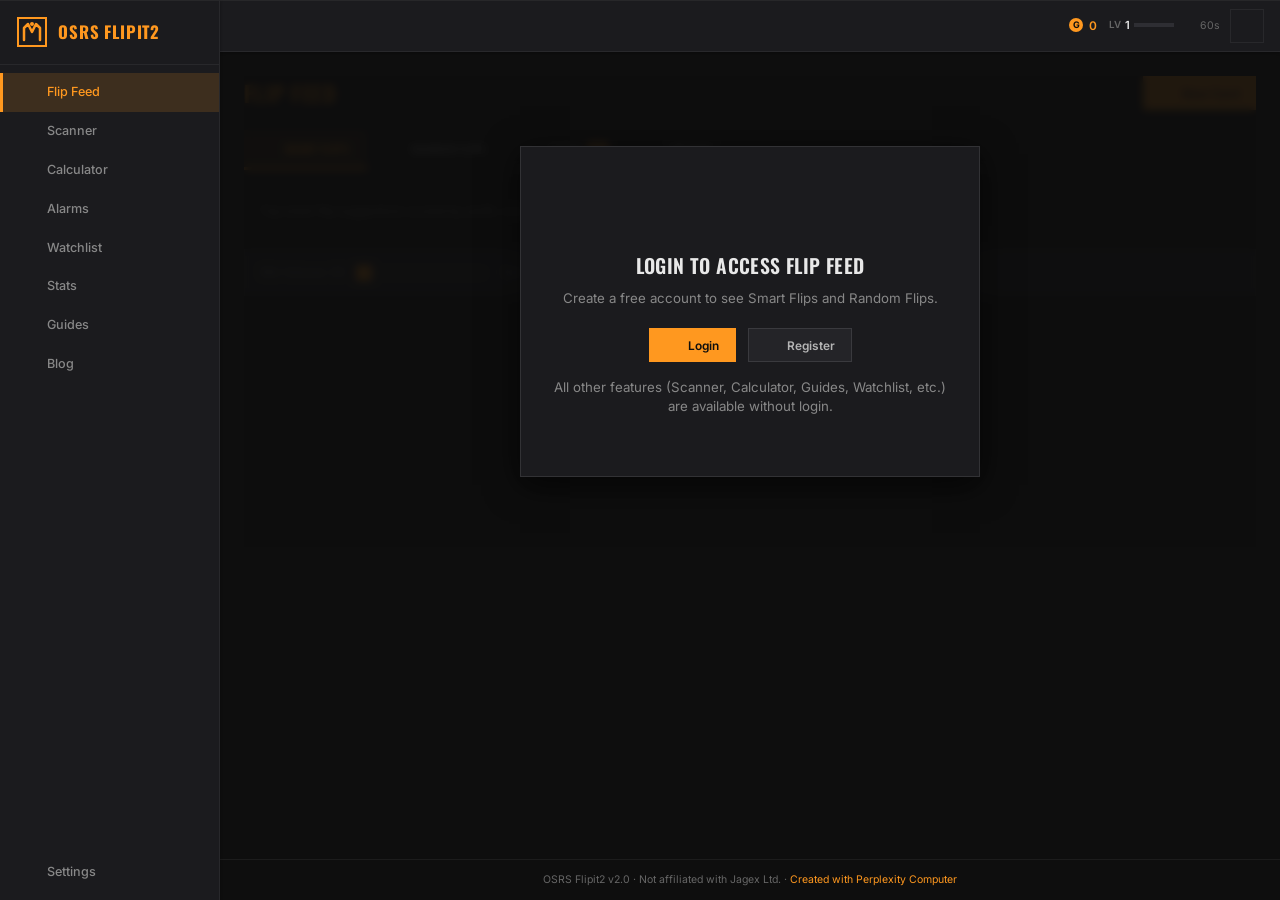
==== commit 70e37dac: "feat: update index.html - Flipit2 complete overhaul" ====
--- a/web/index.html
+++ b/web/index.html
@@ -3,10 +3,10 @@
 <head>
 <!--
   ____                _           _ _         
- |  _ \ ___ _ __ _ __| | _____  _(_) |_ _   _ 
- | |_) / _ \/ '__| '__| |/ _ \ \/ / | __| | | |
- |  __/  __/ |  | |  | |  __/>  <| | |_| |_| |
- |_|   \___|_|  |_|  |_|\___/_/\_\_|\__|\__, |
+ |  _ \_ __ _ __ | |__  _____  _(_) |_ _   _ 
+ | |_) / _ \ '__|| '_ \/ _ \ \/ / | __| | | |
+ |  __/  __/ |   | | | |  __/>  <| | |_| |_| |
+ |_|   \___|_|   |_| |_|\___/_/\_\_|\__|\__, |
                                          |___/ 
   ____                            _            
  / ___|___  _ __ ___  _ __  _   _| |_ ___ _ __ 
--- a/web/new-features.css
+++ b/web/new-features.css
@@ -1434,4 +1434,4 @@
   .kpi-value {
     font-size: 0.95rem;
   }
-}+}
